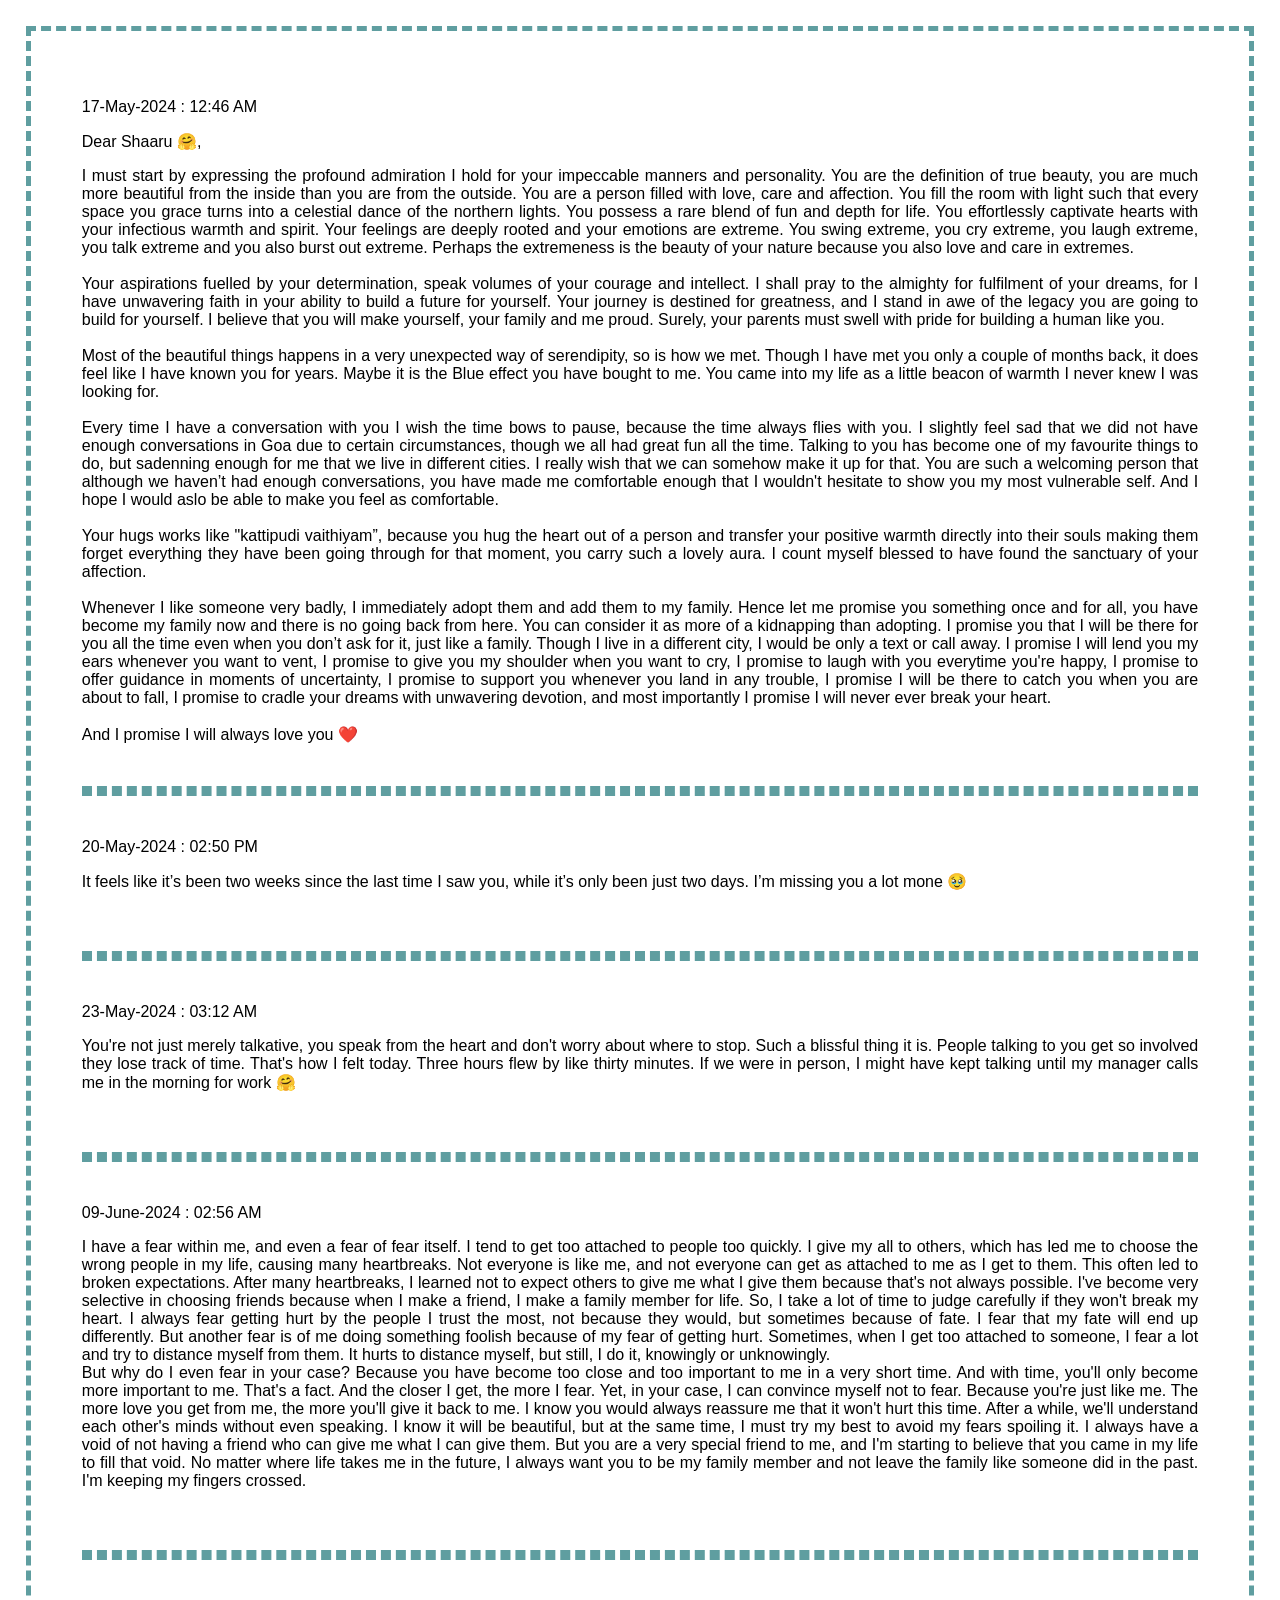
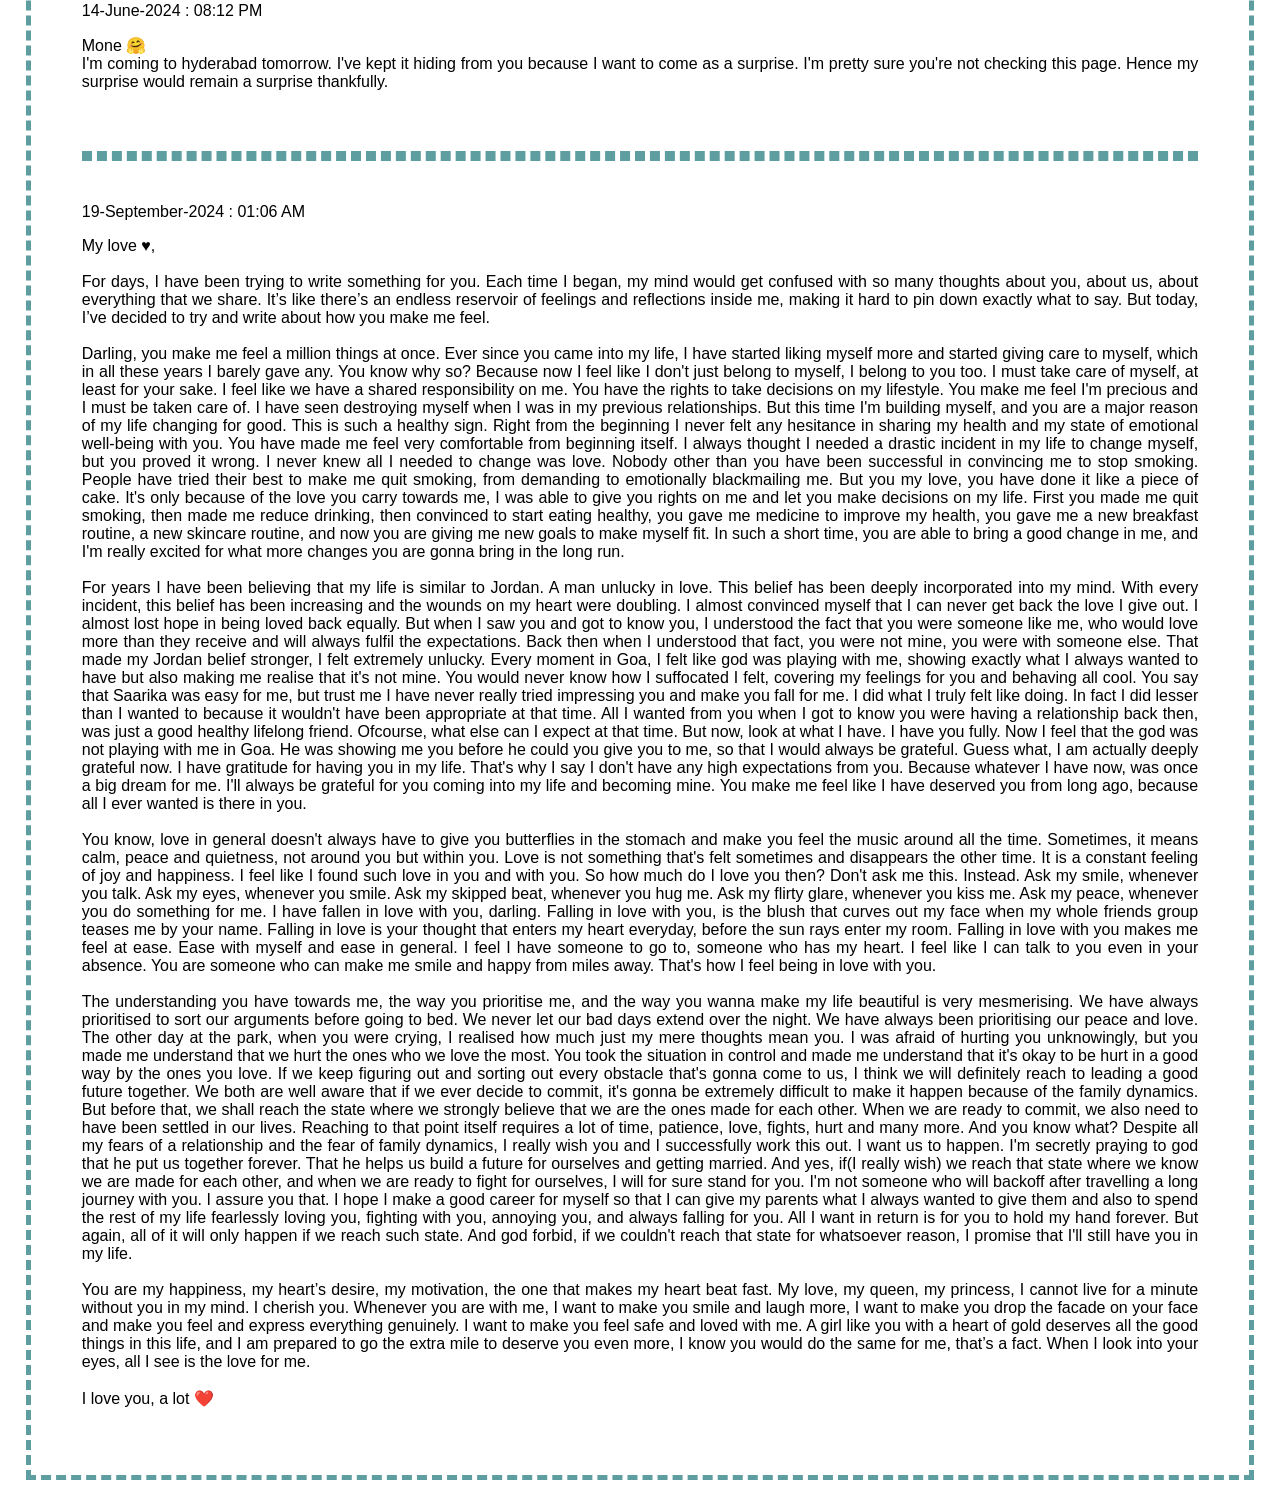
==== darling.html @ 15e62ead "Update darling.html" ====
<!DOCTYPE html>
<html lang="en">
    <head>
        <meta charset="utf-8" />
        <title>Abbas Mirza</title>
        <link rel="icon" type="image/x-icon" href="favicon.ico"/>

        <style type='text/css'>
        body {
            font: 20px;
            font-family: "Optima", sans-serif;
            border: 5px dashed cadetblue;
            margin: 2% 2% 2%;
            padding: 4%;
            text-align: justify;
        }

        @media only screen and (max-width: 600px) {
            body {
                margin: 5% 10% 5%; /* Margin for mobile */
            }
	@media only screen and (max-width: 950px) {
            body {
                margin: 5% 20% 5%; /* Margin for web */
            }
        }
    </style>
        
    </head>
    
	<body>
      <div class="main-message">
      <p>17-May-2024 : 12:46 AM</p>
      <p>Dear Shaaru 🤗,<br></p>
      <p>I must start by expressing the profound admiration I hold for your impeccable manners and personality. You are the definition of true beauty, you are much more beautiful from the inside than you are from the outside. You are a person filled with love, care and affection. You fill the room with light such that every space you grace turns into a celestial dance of the northern lights. You possess a rare blend of fun and depth for life. You effortlessly captivate hearts with your infectious warmth and spirit. Your feelings are deeply rooted and your emotions are extreme. You swing extreme, you cry extreme, you laugh extreme, you talk extreme and you also burst out extreme. Perhaps the extremeness is the beauty of your nature because you also love and care in extremes. <br><br> 

Your aspirations fuelled by your determination, speak volumes of your courage and intellect. I shall pray to the almighty for fulfilment of your dreams, for I have unwavering faith in your ability to build a future for yourself. Your journey is destined for greatness, and I stand in awe of the legacy you are going to build for yourself. I believe that you will make yourself, your family and me proud. Surely, your parents must swell with pride for building a human like you.<br><br> 

Most of the beautiful things happens in a very unexpected way of serendipity, so is how we met. Though I have met you only a couple of months back, it does feel like I have known you for years. Maybe it is the Blue effect you have bought to me. You came into my life as a little beacon of warmth I never knew I was looking for.<br><br> 

Every time I have a conversation with you I wish the time bows to pause, because the time always flies with you. I slightly feel sad that we did not have enough conversations in Goa due to certain circumstances, though we all had great fun all the time. Talking to you has become one of my favourite things to do, but sadenning enough for me that we live in different cities. I really wish that we can somehow make it up for that. You are such a welcoming person that although we haven’t had enough conversations, you have made me comfortable enough that I wouldn't hesitate to show you my most vulnerable self. And I hope I would aslo be able to make you feel as comfortable.<br><br> 

Your hugs works like "kattipudi vaithiyam”, because you hug the heart out of a person and transfer your positive warmth directly into their souls making them forget everything they have been going through for that moment, you carry such a lovely aura. I count myself blessed to have found the sanctuary of your affection.<br><br> 

Whenever I like someone very badly, I immediately adopt them and add them to my family. Hence let me promise you something once and for all, you have become my family now and there is no going back from here. You can consider it as more of a kidnapping than adopting. I promise you that I will be there for you all the time even when you don’t ask for it, just like a family. Though I live in a different city, I would be only a text or call away. I promise I will lend you my ears whenever you want to vent, I promise to give you my shoulder when you want to cry, I promise to laugh with you everytime you're happy, I promise to offer guidance in moments of uncertainty, I promise to support you whenever you land in any trouble, I promise I will be there to catch you when you are about to fall, I promise to cradle your dreams with unwavering devotion, and most importantly I promise I will never ever break your heart.<br><br>

And I promise I will always love you ❤️ 
</p>
<br>
<hr style="border: 5px dashed cadetblue;"/><br>
<p>20-May-2024 : 02:50 PM</p>
<p>It feels like it’s been two weeks since the last time I saw you, while it’s only been just two days. I’m missing you a lot mone 🥹</p><br><br>
<hr style="border: 5px dashed cadetblue;"/><br>
<p>23-May-2024 : 03:12 AM</p>
<p> You're not just merely talkative, you speak from the heart and don't worry about where to stop. Such a blissful thing it is. People talking to you get so involved they lose track of time. That's how I felt today. Three hours flew by like thirty minutes. If we were in person, I might have kept talking until my manager calls me in the morning for work 🤗</p><br><br>
<hr style="border: 5px dashed cadetblue;"/><br>
<p>09-June-2024 : 02:56 AM</p>
<p>I have a fear within me, and even a fear of fear itself. I tend to get too attached to people too quickly. I give my all to others, which has led me to choose the wrong people in my life, causing many heartbreaks. Not everyone is like me, and not everyone can get as attached to me as I get to them. This often led to broken expectations. After many heartbreaks, I learned not to expect others to give me what I give them because that's not always possible. I've become very selective in choosing friends because when I make a friend, I make a family member for life. So, I take a lot of time to judge carefully if they won't break my heart. I always fear getting hurt by the people I trust the most, not because they would, but sometimes because of fate. I fear that my fate will end up differently. But another fear is of me doing something foolish because of my fear of getting hurt. Sometimes, when I get too attached to someone, I fear a lot and try to distance myself from them. It hurts to distance myself, but still, I do it, knowingly or unknowingly.<br>
But why do I even fear in your case? Because you have become too close and too important to me in a very short time. And with time, you'll only become more important to me. That's a fact. And the closer I get, the more I fear. Yet, in your case, I can convince myself not to fear. Because you're just like me. The more love you get from me, the more you'll give it back to me. I know you would always reassure me that it won't hurt this time. After a while, we'll understand each other's minds without even speaking. I know it will be beautiful, but at the same time, I must try my best to avoid my fears spoiling it. I always have a void of not having a friend who can give me what I can give them. But you are a very special friend to me, and I'm starting to believe that you came in my life to fill that void. No matter where life takes me in the future, I always want you to be my family member and not leave the family like someone did in the past. I'm keeping my fingers crossed.</p><br><br>
<hr style="border: 5px dashed cadetblue;"/><br>
<p>14-June-2024 : 08:12 PM</p>
<p>Mone 🤗<br>I'm coming to hyderabad tomorrow. I've kept it hiding from you because I want to come as a surprise. I'm pretty sure you're not checking this page. Hence my surprise would remain a surprise thankfully.</p><br><br>
<hr style="border: 5px dashed cadetblue;"/><br>
<p>19-September-2024 : 01:06 AM</p>
<p>My love ♥️,<br><br>
For days, I have been trying to write something for you. Each time I began, my mind would get confused with so many thoughts about you, about us, about everything that we share. It’s like there’s an endless reservoir of feelings and reflections inside me, making it hard to pin down exactly what to say. But today, I’ve decided to try and write about how you make me feel.<br><br>
Darling, you make me feel a million things at once. Ever since you came into my life, I have started liking myself more and started giving care to myself, which in all these years I barely gave any. You know why so? Because now I feel like I don't just belong to myself, I belong to you too. I must take care of myself, at least for your sake. I feel like we have a shared responsibility on me. You have the rights to take decisions on my lifestyle. You make me feel I'm precious and I must be taken care of. I have seen  destroying myself when I was in my previous relationships. But this time I'm building myself, and you are a major reason of my life changing for good.  This is such a healthy sign. Right from the beginning I never felt any hesitance in sharing my health and my state of emotional well-being with you. You have made me feel very comfortable from beginning itself. I always thought I needed a drastic incident in my life to change myself, but you proved it wrong. I never knew all I needed to change was love. Nobody other than you have been successful in convincing me to stop smoking. People have tried their best to make me quit smoking, from demanding to emotionally blackmailing me. But you my love, you have done it like a piece of cake. It's only because of the love you carry towards me, I was able to give you rights on me and let you make decisions on my life. First you made me quit smoking, then made me reduce drinking, then convinced to start eating healthy, you gave me medicine to improve my health, you gave me a new breakfast routine, a new skincare routine, and now you are giving me new goals to make myself fit. In such a short time, you are able to bring a good change in me, and I'm really excited for what more changes you are gonna bring in the long run.<br><br>
For years I have been believing that my life is similar to Jordan. A man unlucky in love. This belief has been deeply incorporated into my mind. With every incident, this belief has been increasing and the wounds on my heart were doubling. I almost convinced myself that I can never get back the love I give out. I almost lost hope in being loved back equally. But when I saw you and got to know you, I understood the fact that you were someone like me, who would love more than they receive and will always fulfil the expectations. Back then when I understood that fact, you were not mine, you were with someone else. That made my Jordan belief stronger, I felt extremely unlucky. Every moment in Goa, I felt like god was playing with me, showing exactly what I always wanted to have but also making me realise that it's not mine. You would never know how I suffocated I felt, covering my feelings for you and behaving all cool. You say that Saarika was easy for me, but trust me I have never really tried impressing you and make you fall for me. I did what I truly felt like doing. In fact I did lesser than I wanted to because it wouldn't have been appropriate at that time. All I wanted from you when I got to know you were having a relationship back then, was just a good healthy lifelong friend. Ofcourse, what else can I expect at that time. But now, look at what I have. I have you fully. Now I feel that the god was not playing with me in Goa. He was showing me you before he could you give you to me, so that I would always be grateful. Guess what, I am actually deeply grateful now. I have gratitude for having you in my life. That's why I say I don't have any high expectations from you. Because whatever I have now, was once a big dream for me. I'll always be grateful for you coming into my life and becoming mine. You make me feel like I have deserved you from long ago, because all I ever wanted is there in you.<br><br>
You know, love in general doesn't always have to give you butterflies in the stomach and make you feel the music around all the time. Sometimes, it means calm, peace and quietness, not around you but within you. Love is not something that's felt sometimes and disappears the other time. It is a constant feeling of joy and happiness. I feel like I found such love in you and with you. So how much do I love you then? Don't ask me this. Instead. Ask my smile, whenever you talk. Ask my eyes, whenever you smile. Ask my skipped beat, whenever you hug me. Ask my flirty glare, whenever you kiss me. Ask my peace, whenever you do something for me. I have fallen in love with you, darling. Falling in love with you, is the blush that curves out my face when my whole friends group teases me by your name. Falling in love is your thought that enters my heart everyday, before the sun rays enter my room. Falling in love with you makes me feel at ease. Ease with myself and ease in general. I feel I have someone to go to, someone who has my heart. I feel like I can talk to you even in your absence. You are someone who can make me smile and happy from miles away. That's how I feel being in love with you.<br><br>
The understanding you have towards me, the way you prioritise me, and the way you wanna make my life beautiful is very mesmerising. We have always prioritised to sort our arguments before going to bed. We never let our bad days extend over the night. We have always been prioritising our peace and love. The other day at the park, when you were crying, I realised how much just my mere thoughts mean you. I was afraid of hurting you unknowingly, but you made me understand that we hurt the ones who we love the most. You took the situation in control and made me understand that it's okay to be hurt in a good way by the ones you love. If we keep figuring out and sorting out every obstacle that's gonna come to us, I think we will definitely reach to leading a good future together. We both are well aware that if we ever decide to commit, it's gonna be extremely difficult to make it happen because of the family dynamics. But before that, we shall reach the state where we strongly believe that we are the ones made for each other. When we are ready to commit, we also need to have been settled in our lives. Reaching to that point itself requires a lot of time, patience, love, fights, hurt and many more. And you know what? Despite all my fears of a relationship and the fear of family dynamics, I really wish you and I successfully work this out. I want us to happen. I'm secretly praying to god that he put us together forever. That he helps us build a future for ourselves and getting married. And yes, if(I really wish) we reach that state where we know we are made for each other, and when we are ready to fight for ourselves, I will for sure stand for you. I'm not someone who will backoff after travelling a long journey with you. I assure you that. I hope I make a good career for myself so that I can give my parents what I always wanted to give them and also to spend the rest of my life fearlessly loving you, fighting with you, annoying you, and always falling for you. All I want in return is for you to hold my hand forever. But again, all of it will only happen if we reach such state. And god forbid, if we couldn't reach that state for whatsoever reason, I promise that I'll still have you in my life.<br><br>
You are my happiness, my heart’s desire, my motivation, the one that makes my heart beat fast. My love, my queen, my princess, I cannot live for a minute without you in my mind. I cherish you. Whenever you are with me, I want to make you smile and laugh more, I want to make you drop the facade on your face and make you feel and express everything genuinely. I want to make you feel safe and loved with me. A girl like you with a heart of gold deserves all the good things in this life, and I am prepared to go the extra mile to deserve you even more, I know you would do the same for me, that’s a fact. When I look into your eyes, all I see is the love for me.<br><br>
I love you, a lot ❤️ 
</p>
</div>
  </body>
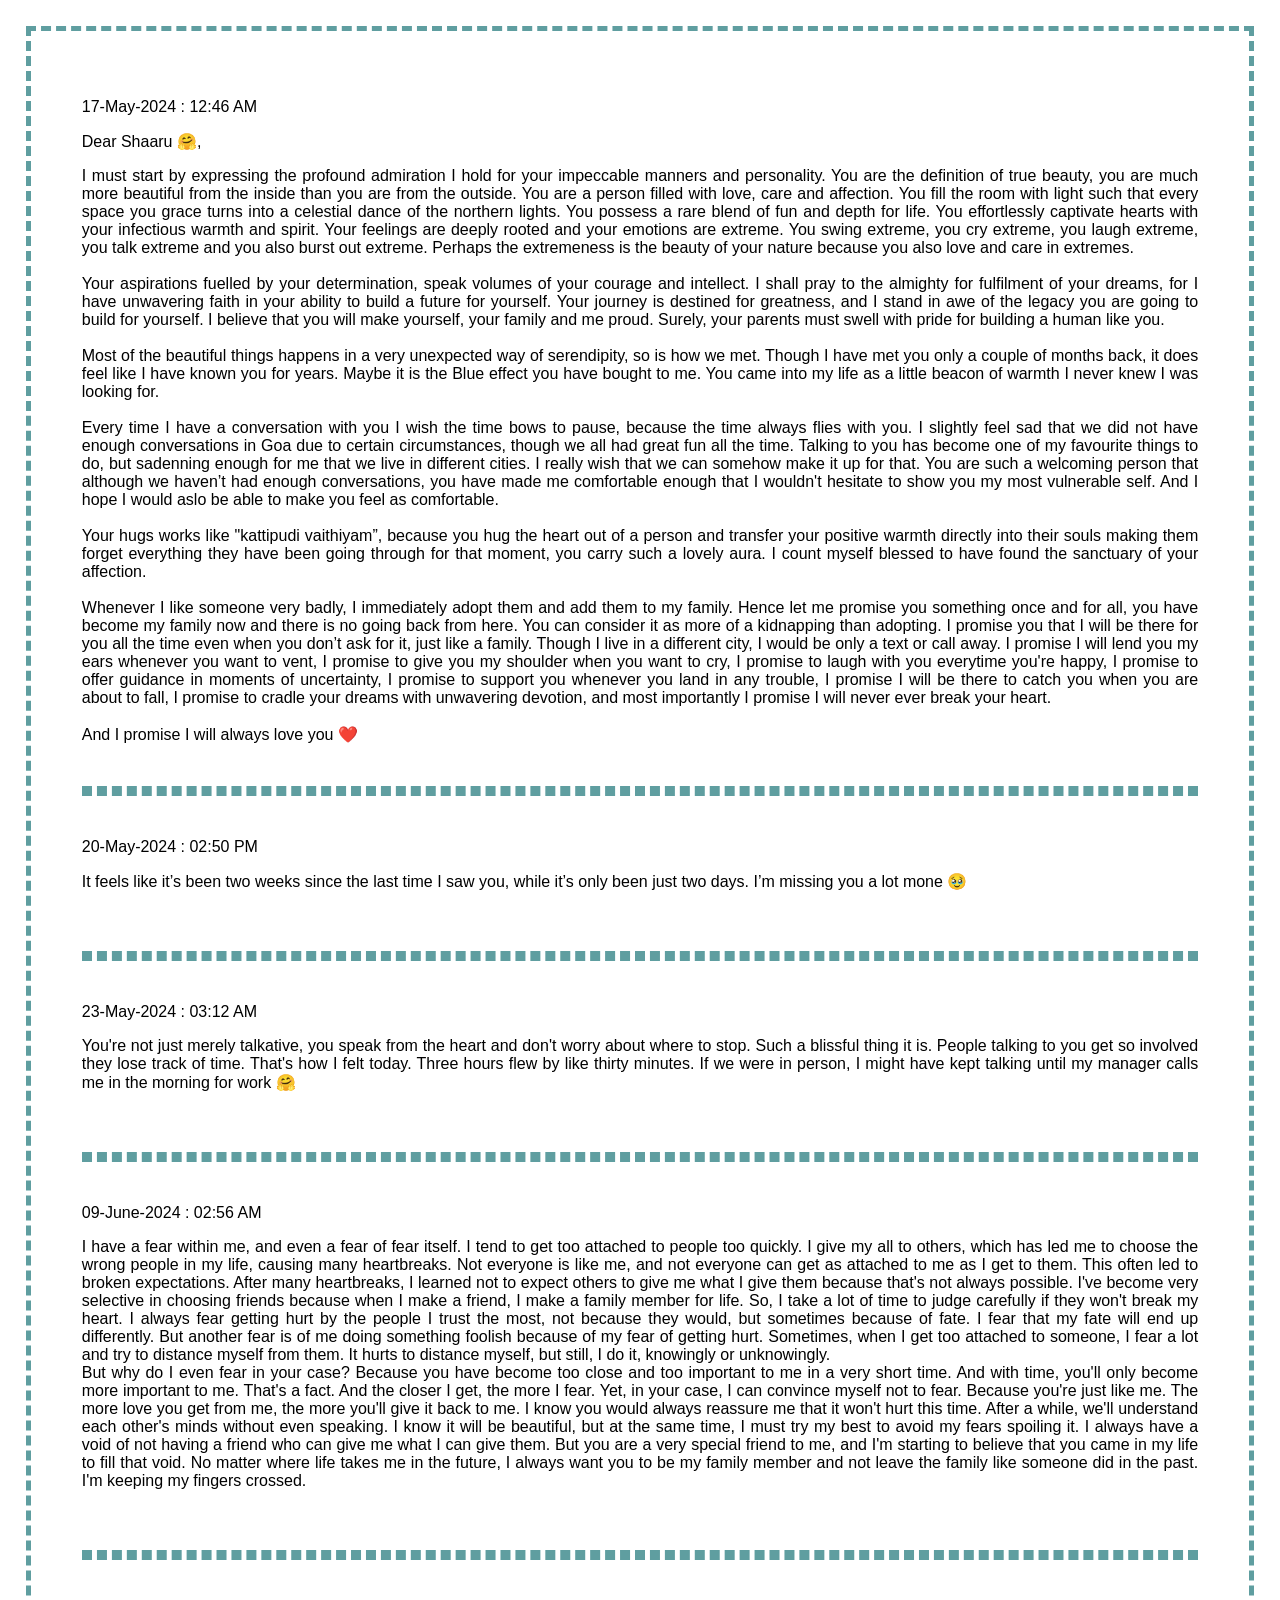
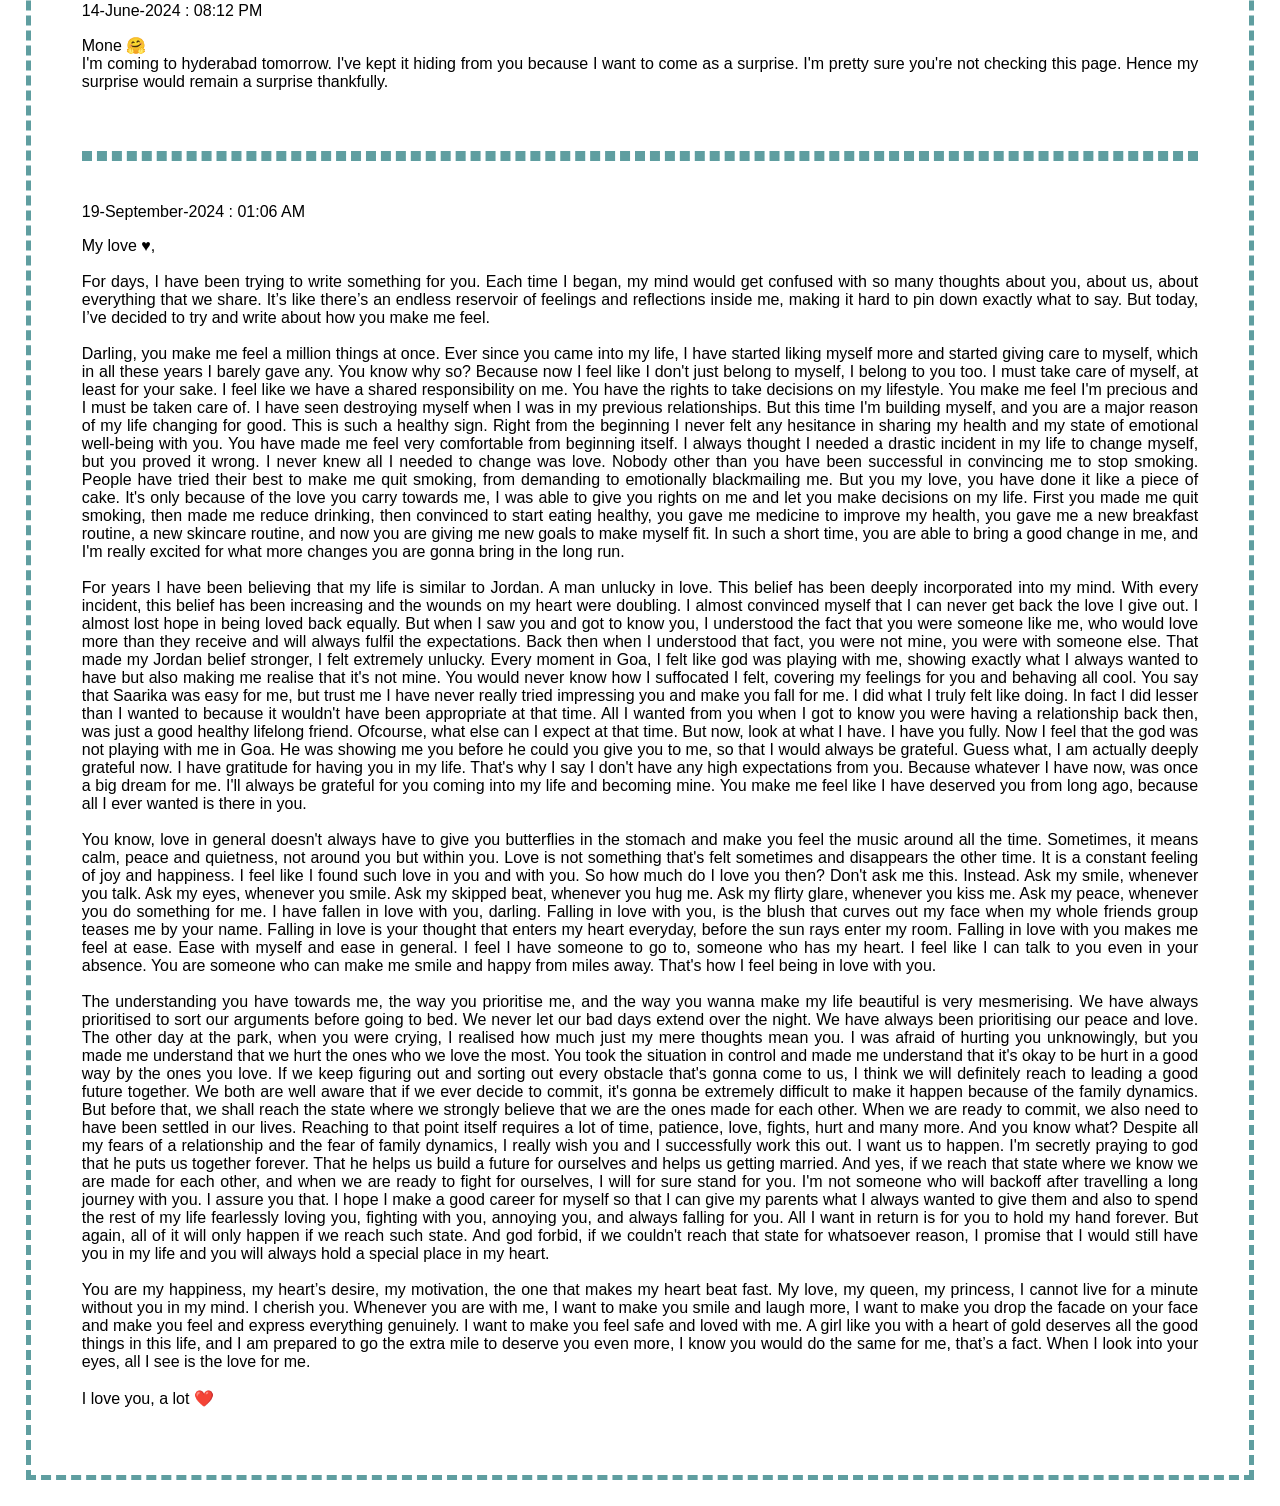
==== commit 8796c8e6: "Update darling.html" ====
--- a/darling.html
+++ b/darling.html
@@ -67,7 +67,7 @@
 Darling, you make me feel a million things at once. Ever since you came into my life, I have started liking myself more and started giving care to myself, which in all these years I barely gave any. You know why so? Because now I feel like I don't just belong to myself, I belong to you too. I must take care of myself, at least for your sake. I feel like we have a shared responsibility on me. You have the rights to take decisions on my lifestyle. You make me feel I'm precious and I must be taken care of. I have seen  destroying myself when I was in my previous relationships. But this time I'm building myself, and you are a major reason of my life changing for good.  This is such a healthy sign. Right from the beginning I never felt any hesitance in sharing my health and my state of emotional well-being with you. You have made me feel very comfortable from beginning itself. I always thought I needed a drastic incident in my life to change myself, but you proved it wrong. I never knew all I needed to change was love. Nobody other than you have been successful in convincing me to stop smoking. People have tried their best to make me quit smoking, from demanding to emotionally blackmailing me. But you my love, you have done it like a piece of cake. It's only because of the love you carry towards me, I was able to give you rights on me and let you make decisions on my life. First you made me quit smoking, then made me reduce drinking, then convinced to start eating healthy, you gave me medicine to improve my health, you gave me a new breakfast routine, a new skincare routine, and now you are giving me new goals to make myself fit. In such a short time, you are able to bring a good change in me, and I'm really excited for what more changes you are gonna bring in the long run.<br><br>
 For years I have been believing that my life is similar to Jordan. A man unlucky in love. This belief has been deeply incorporated into my mind. With every incident, this belief has been increasing and the wounds on my heart were doubling. I almost convinced myself that I can never get back the love I give out. I almost lost hope in being loved back equally. But when I saw you and got to know you, I understood the fact that you were someone like me, who would love more than they receive and will always fulfil the expectations. Back then when I understood that fact, you were not mine, you were with someone else. That made my Jordan belief stronger, I felt extremely unlucky. Every moment in Goa, I felt like god was playing with me, showing exactly what I always wanted to have but also making me realise that it's not mine. You would never know how I suffocated I felt, covering my feelings for you and behaving all cool. You say that Saarika was easy for me, but trust me I have never really tried impressing you and make you fall for me. I did what I truly felt like doing. In fact I did lesser than I wanted to because it wouldn't have been appropriate at that time. All I wanted from you when I got to know you were having a relationship back then, was just a good healthy lifelong friend. Ofcourse, what else can I expect at that time. But now, look at what I have. I have you fully. Now I feel that the god was not playing with me in Goa. He was showing me you before he could you give you to me, so that I would always be grateful. Guess what, I am actually deeply grateful now. I have gratitude for having you in my life. That's why I say I don't have any high expectations from you. Because whatever I have now, was once a big dream for me. I'll always be grateful for you coming into my life and becoming mine. You make me feel like I have deserved you from long ago, because all I ever wanted is there in you.<br><br>
 You know, love in general doesn't always have to give you butterflies in the stomach and make you feel the music around all the time. Sometimes, it means calm, peace and quietness, not around you but within you. Love is not something that's felt sometimes and disappears the other time. It is a constant feeling of joy and happiness. I feel like I found such love in you and with you. So how much do I love you then? Don't ask me this. Instead. Ask my smile, whenever you talk. Ask my eyes, whenever you smile. Ask my skipped beat, whenever you hug me. Ask my flirty glare, whenever you kiss me. Ask my peace, whenever you do something for me. I have fallen in love with you, darling. Falling in love with you, is the blush that curves out my face when my whole friends group teases me by your name. Falling in love is your thought that enters my heart everyday, before the sun rays enter my room. Falling in love with you makes me feel at ease. Ease with myself and ease in general. I feel I have someone to go to, someone who has my heart. I feel like I can talk to you even in your absence. You are someone who can make me smile and happy from miles away. That's how I feel being in love with you.<br><br>
-The understanding you have towards me, the way you prioritise me, and the way you wanna make my life beautiful is very mesmerising. We have always prioritised to sort our arguments before going to bed. We never let our bad days extend over the night. We have always been prioritising our peace and love. The other day at the park, when you were crying, I realised how much just my mere thoughts mean you. I was afraid of hurting you unknowingly, but you made me understand that we hurt the ones who we love the most. You took the situation in control and made me understand that it's okay to be hurt in a good way by the ones you love. If we keep figuring out and sorting out every obstacle that's gonna come to us, I think we will definitely reach to leading a good future together. We both are well aware that if we ever decide to commit, it's gonna be extremely difficult to make it happen because of the family dynamics. But before that, we shall reach the state where we strongly believe that we are the ones made for each other. When we are ready to commit, we also need to have been settled in our lives. Reaching to that point itself requires a lot of time, patience, love, fights, hurt and many more. And you know what? Despite all my fears of a relationship and the fear of family dynamics, I really wish you and I successfully work this out. I want us to happen. I'm secretly praying to god that he put us together forever. That he helps us build a future for ourselves and getting married. And yes, if(I really wish) we reach that state where we know we are made for each other, and when we are ready to fight for ourselves, I will for sure stand for you. I'm not someone who will backoff after travelling a long journey with you. I assure you that. I hope I make a good career for myself so that I can give my parents what I always wanted to give them and also to spend the rest of my life fearlessly loving you, fighting with you, annoying you, and always falling for you. All I want in return is for you to hold my hand forever. But again, all of it will only happen if we reach such state. And god forbid, if we couldn't reach that state for whatsoever reason, I promise that I'll still have you in my life.<br><br>
+The understanding you have towards me, the way you prioritise me, and the way you wanna make my life beautiful is very mesmerising. We have always prioritised to sort our arguments before going to bed. We never let our bad days extend over the night. We have always been prioritising our peace and love. The other day at the park, when you were crying, I realised how much just my mere thoughts mean you. I was afraid of hurting you unknowingly, but you made me understand that we hurt the ones who we love the most. You took the situation in control and made me understand that it's okay to be hurt in a good way by the ones you love. If we keep figuring out and sorting out every obstacle that's gonna come to us, I think we will definitely reach to leading a good future together. We both are well aware that if we ever decide to commit, it's gonna be extremely difficult to make it happen because of the family dynamics. But before that, we shall reach the state where we strongly believe that we are the ones made for each other. When we are ready to commit, we also need to have been settled in our lives. Reaching to that point itself requires a lot of time, patience, love, fights, hurt and many more. And you know what? Despite all my fears of a relationship and the fear of family dynamics, I really wish you and I successfully work this out. I want us to happen. I'm secretly praying to god that he puts us together forever. That he helps us build a future for ourselves and helps us getting married. And yes, if we reach that state where we know we are made for each other, and when we are ready to fight for ourselves, I will for sure stand for you. I'm not someone who will backoff after travelling a long journey with you. I assure you that. I hope I make a good career for myself so that I can give my parents what I always wanted to give them and also to spend the rest of my life fearlessly loving you, fighting with you, annoying you, and always falling for you. All I want in return is for you to hold my hand forever. But again, all of it will only happen if we reach such state. And god forbid, if we couldn't reach that state for whatsoever reason, I promise that I would still have you in my life and you will always hold a special place in my heart.<br><br>
 You are my happiness, my heart’s desire, my motivation, the one that makes my heart beat fast. My love, my queen, my princess, I cannot live for a minute without you in my mind. I cherish you. Whenever you are with me, I want to make you smile and laugh more, I want to make you drop the facade on your face and make you feel and express everything genuinely. I want to make you feel safe and loved with me. A girl like you with a heart of gold deserves all the good things in this life, and I am prepared to go the extra mile to deserve you even more, I know you would do the same for me, that’s a fact. When I look into your eyes, all I see is the love for me.<br><br>
 I love you, a lot ❤️ 
 </p>
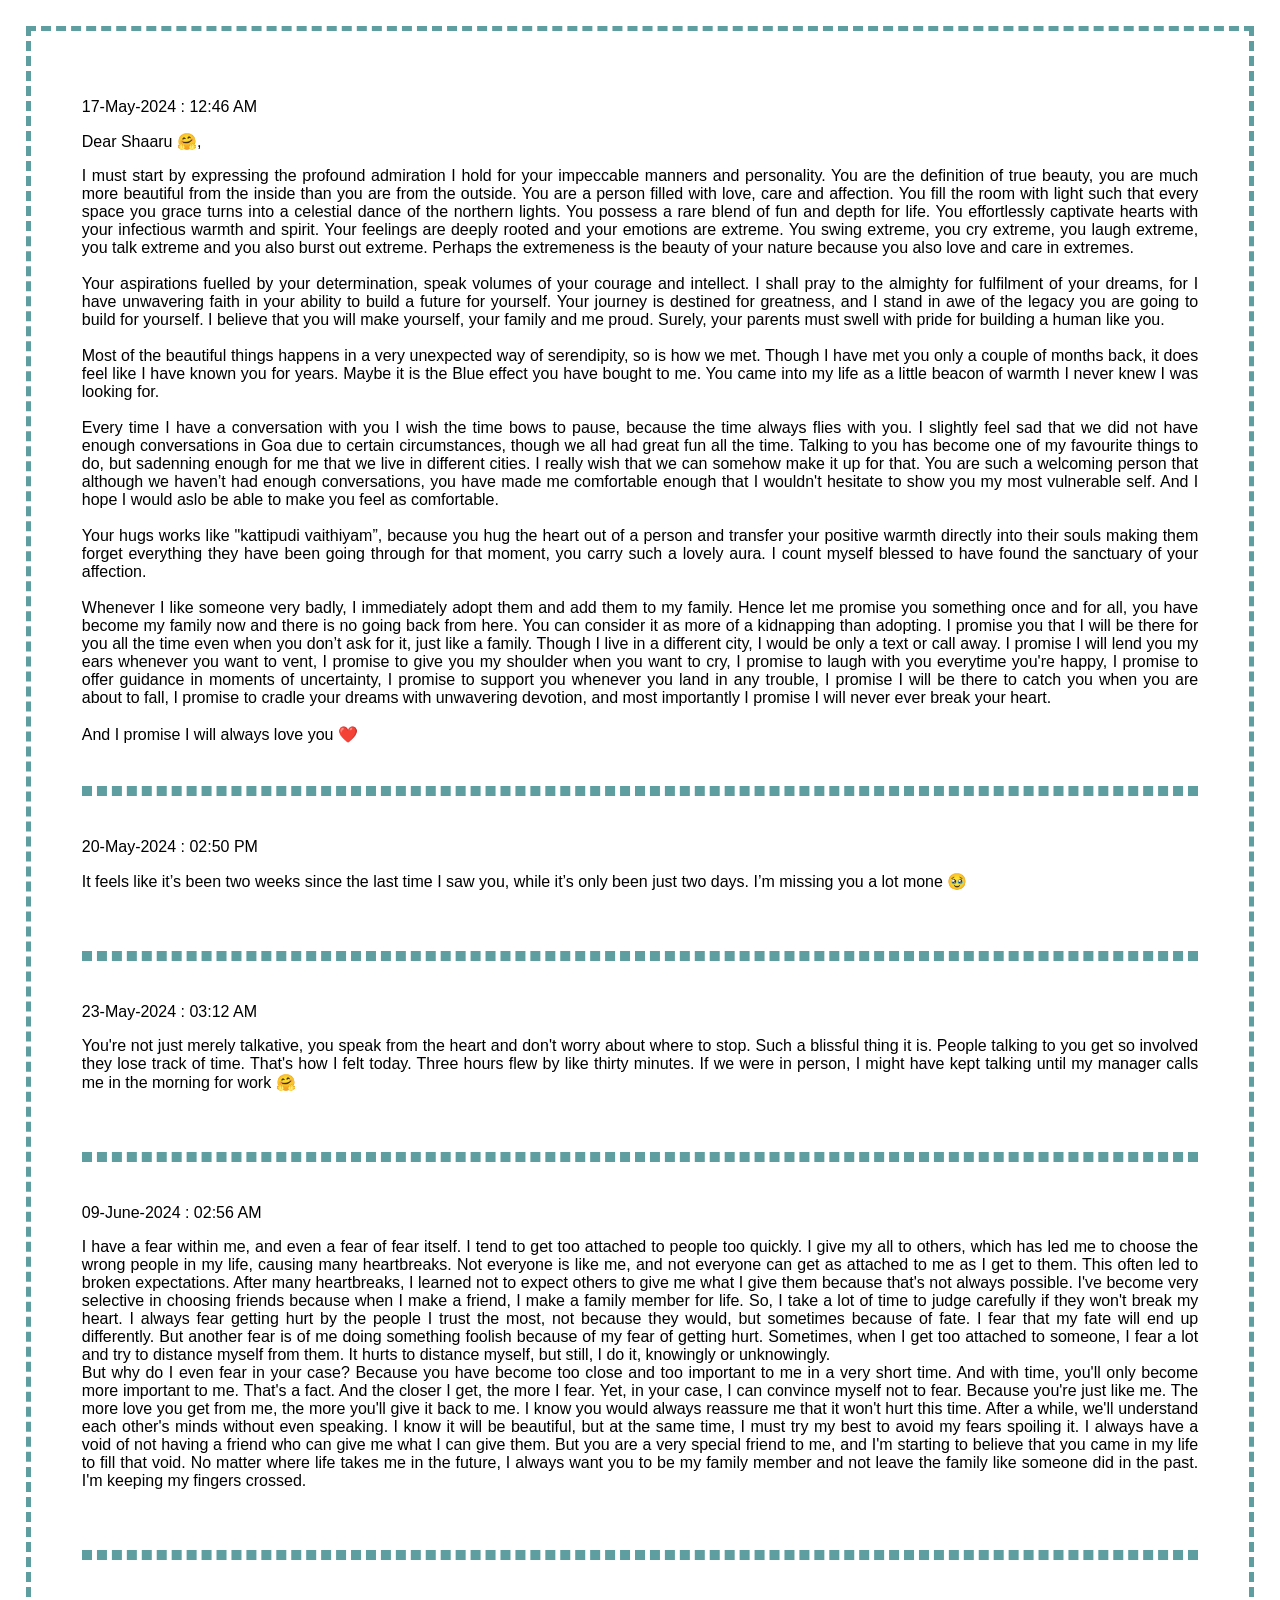
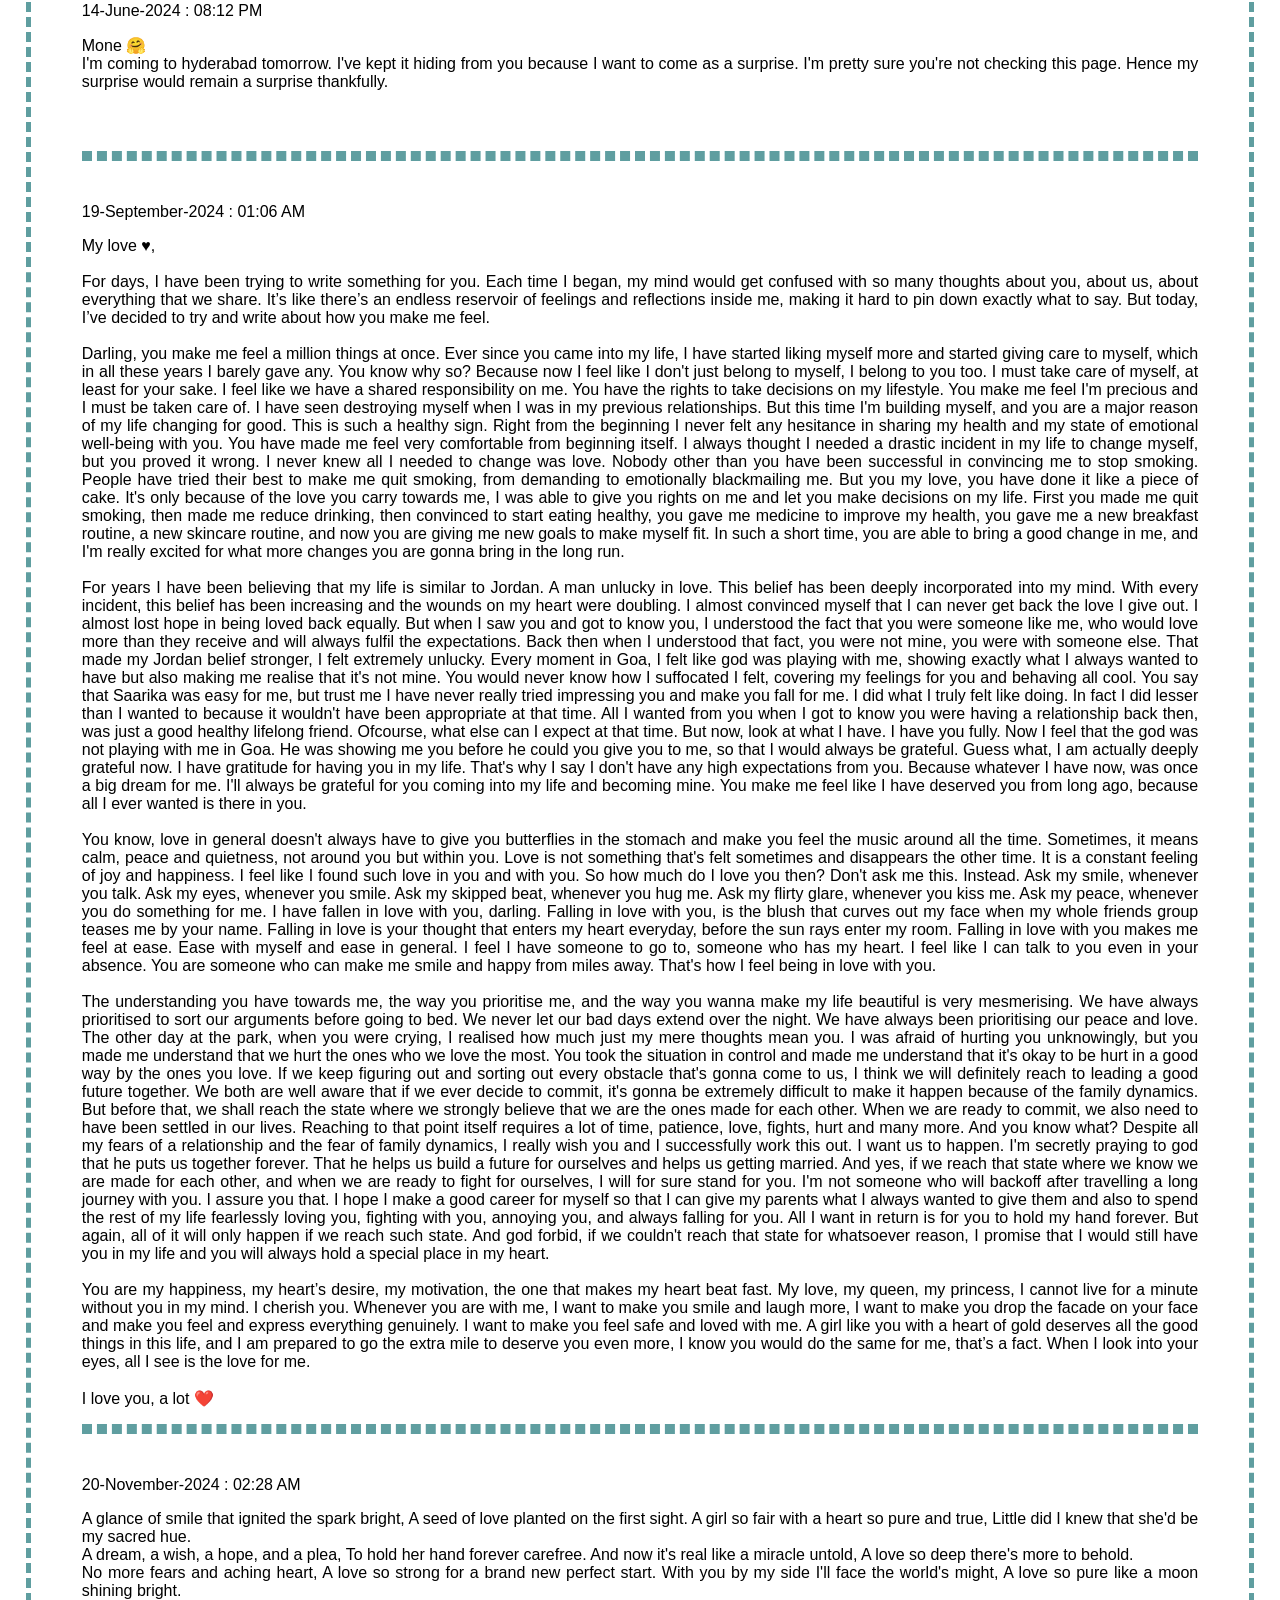
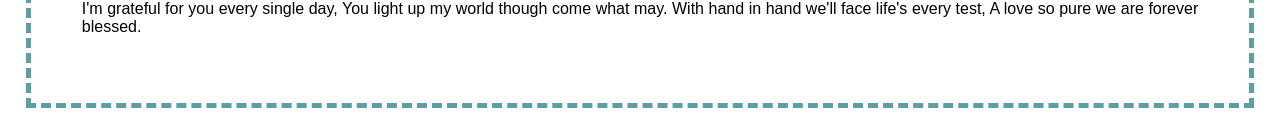
==== commit 32396bcc: "Update darling.html" ====
--- a/darling.html
+++ b/darling.html
@@ -71,5 +71,28 @@
 You are my happiness, my heart’s desire, my motivation, the one that makes my heart beat fast. My love, my queen, my princess, I cannot live for a minute without you in my mind. I cherish you. Whenever you are with me, I want to make you smile and laugh more, I want to make you drop the facade on your face and make you feel and express everything genuinely. I want to make you feel safe and loved with me. A girl like you with a heart of gold deserves all the good things in this life, and I am prepared to go the extra mile to deserve you even more, I know you would do the same for me, that’s a fact. When I look into your eyes, all I see is the love for me.<br><br>
 I love you, a lot ❤️ 
 </p>
+<hr style="border: 5px dashed cadetblue;"/><br>
+<p>20-November-2024 : 02:28 AM</p>
+<p>
+A glance of smile that ignited the spark bright,
+A seed of love planted on the first sight.
+A girl so fair with a heart so pure and true,
+Little did I knew that she'd be my sacred hue.
+<br>
+A dream, a wish, a hope, and a plea,
+To hold her hand forever carefree.
+And now it's real like a miracle untold,
+A love so deep there's more to behold.
+<br>
+No more fears and aching heart,
+A love so strong for a brand new perfect start.
+With you by my side I'll face the world's might,
+A love so pure like a moon shining bright.
+<br>
+I'm grateful for you every single day,
+You light up my world though come what may.
+With hand in hand we'll face life's every test,
+A love so pure we are forever blessed.
+</p>
 </div>
   </body>
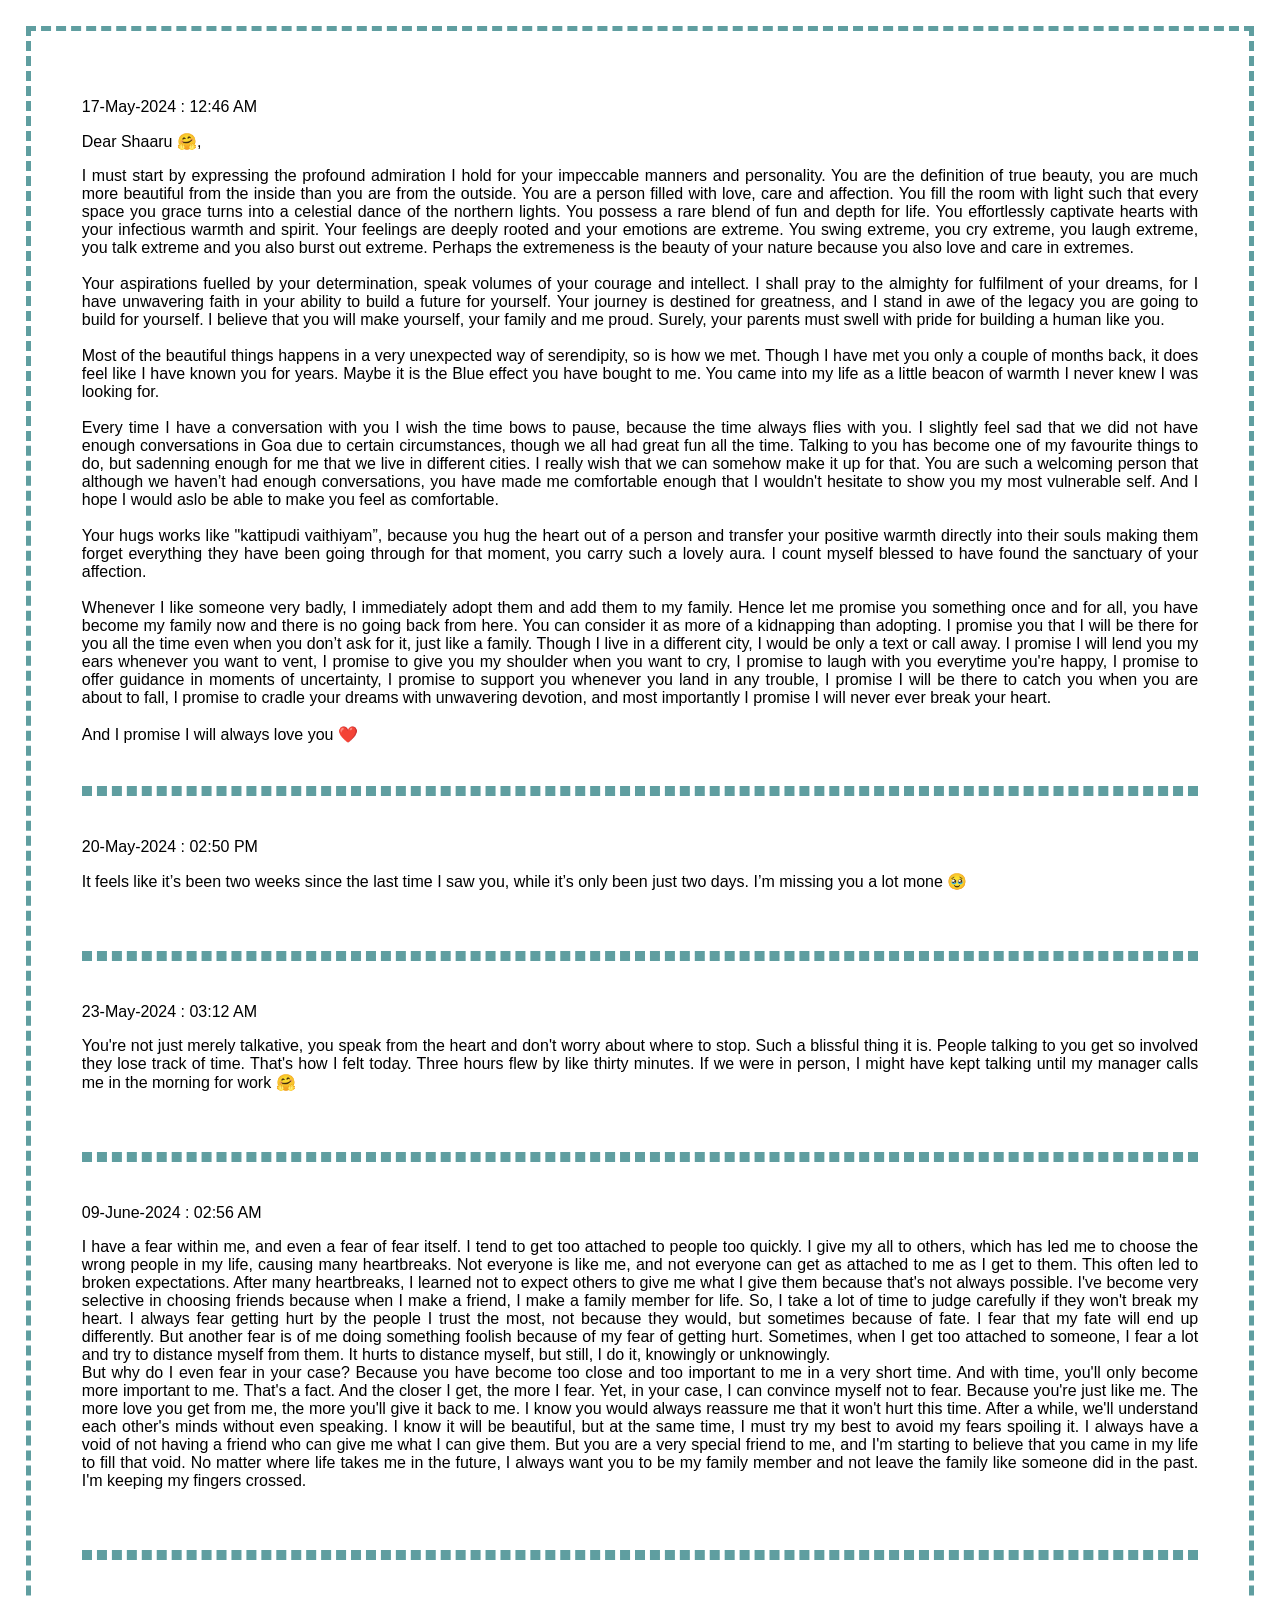
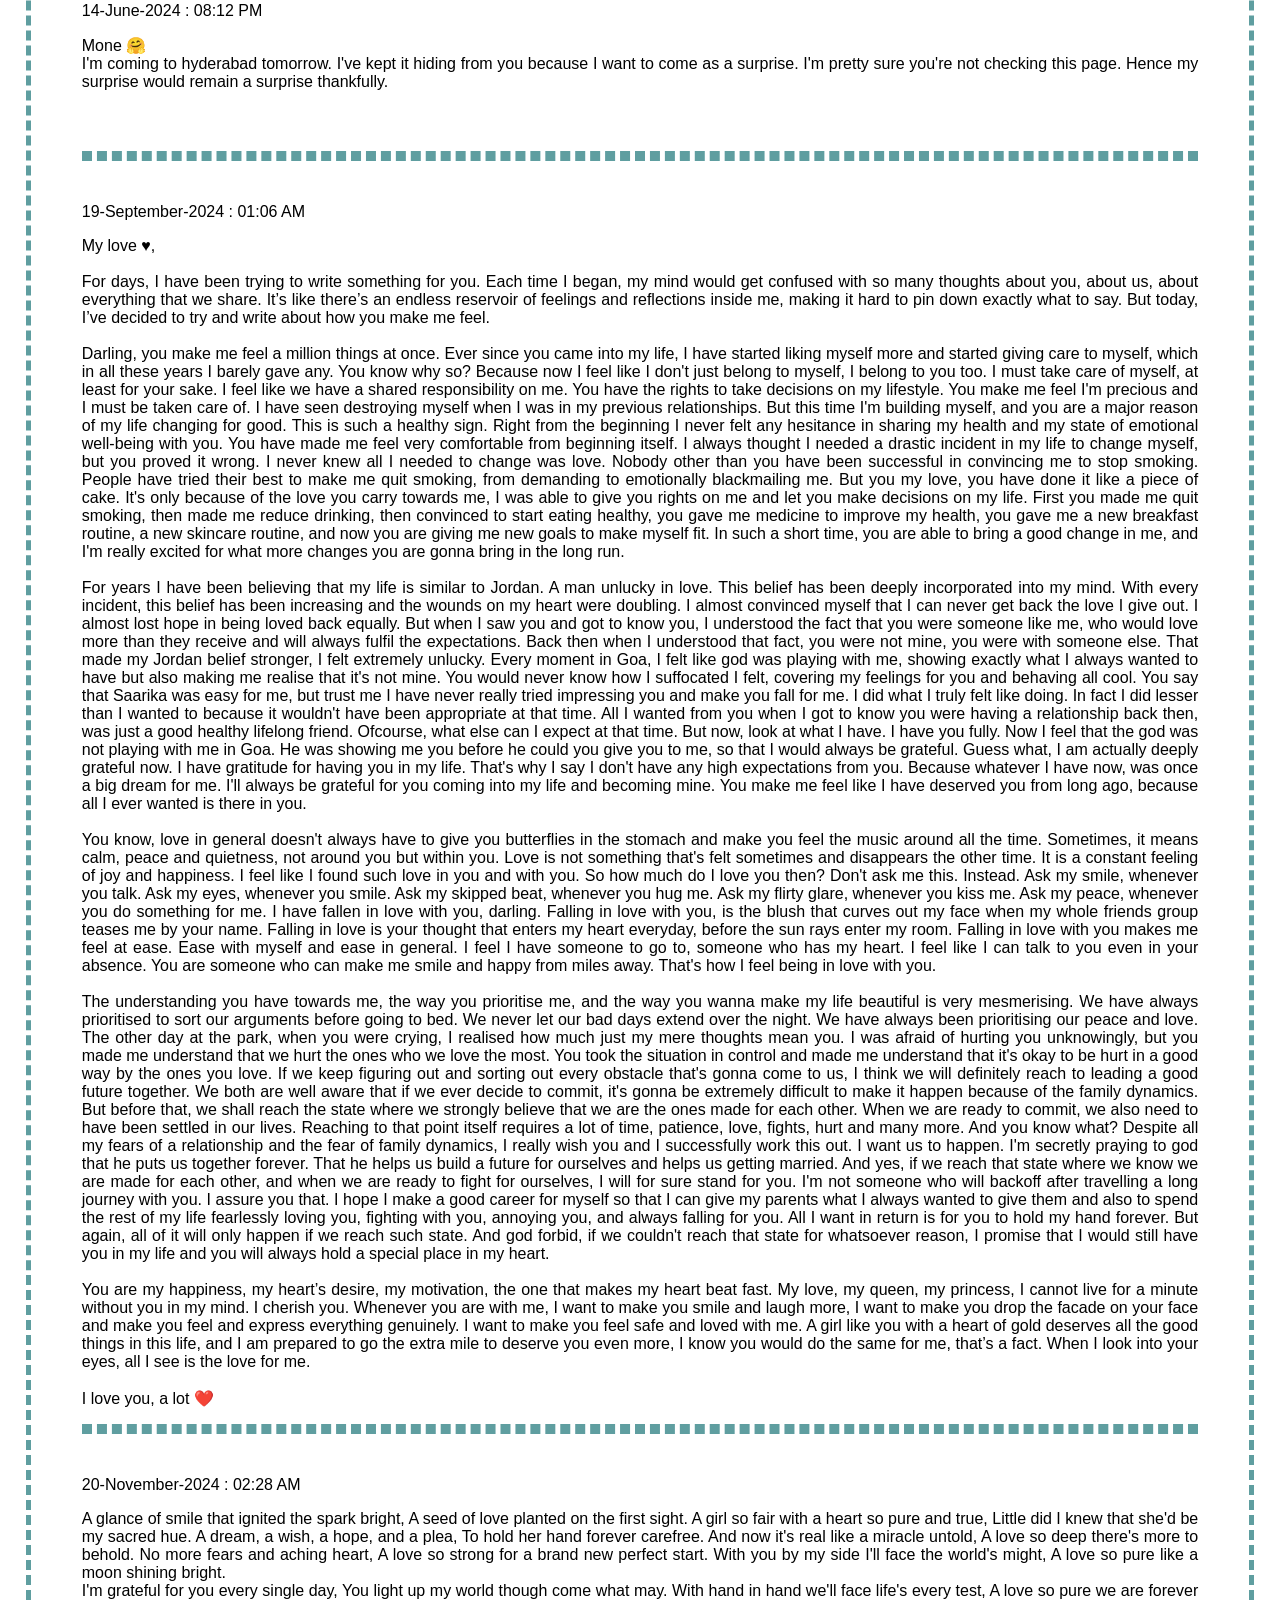
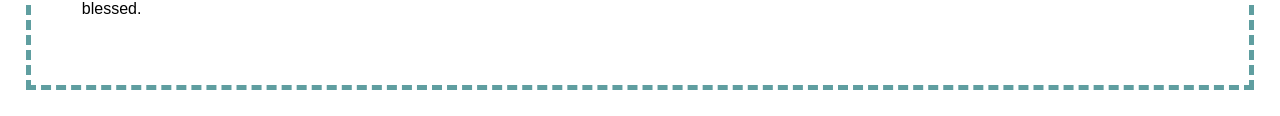
==== commit e78f47ae: "Update darling.html" ====
--- a/darling.html
+++ b/darling.html
@@ -78,12 +78,12 @@
 A seed of love planted on the first sight.
 A girl so fair with a heart so pure and true,
 Little did I knew that she'd be my sacred hue.
-<br>
+
 A dream, a wish, a hope, and a plea,
 To hold her hand forever carefree.
 And now it's real like a miracle untold,
 A love so deep there's more to behold.
-<br>
+
 No more fears and aching heart,
 A love so strong for a brand new perfect start.
 With you by my side I'll face the world's might,
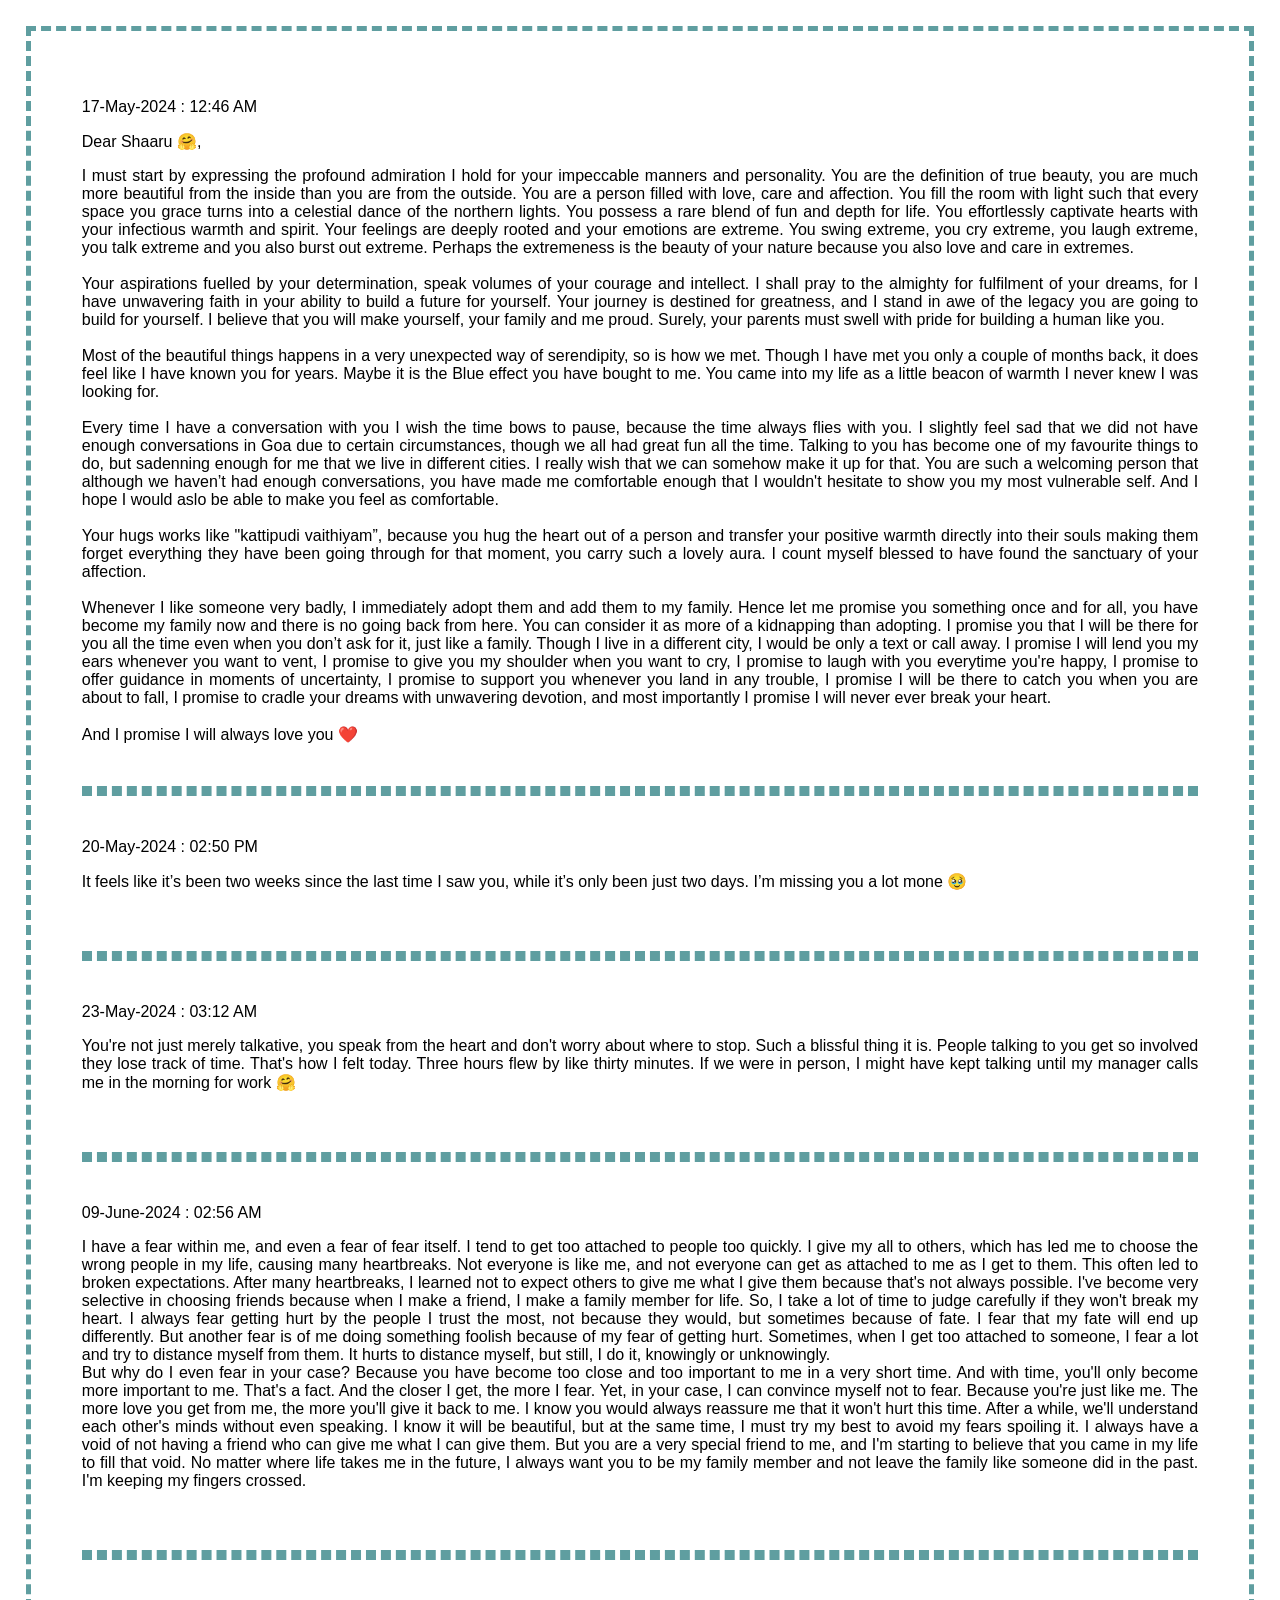
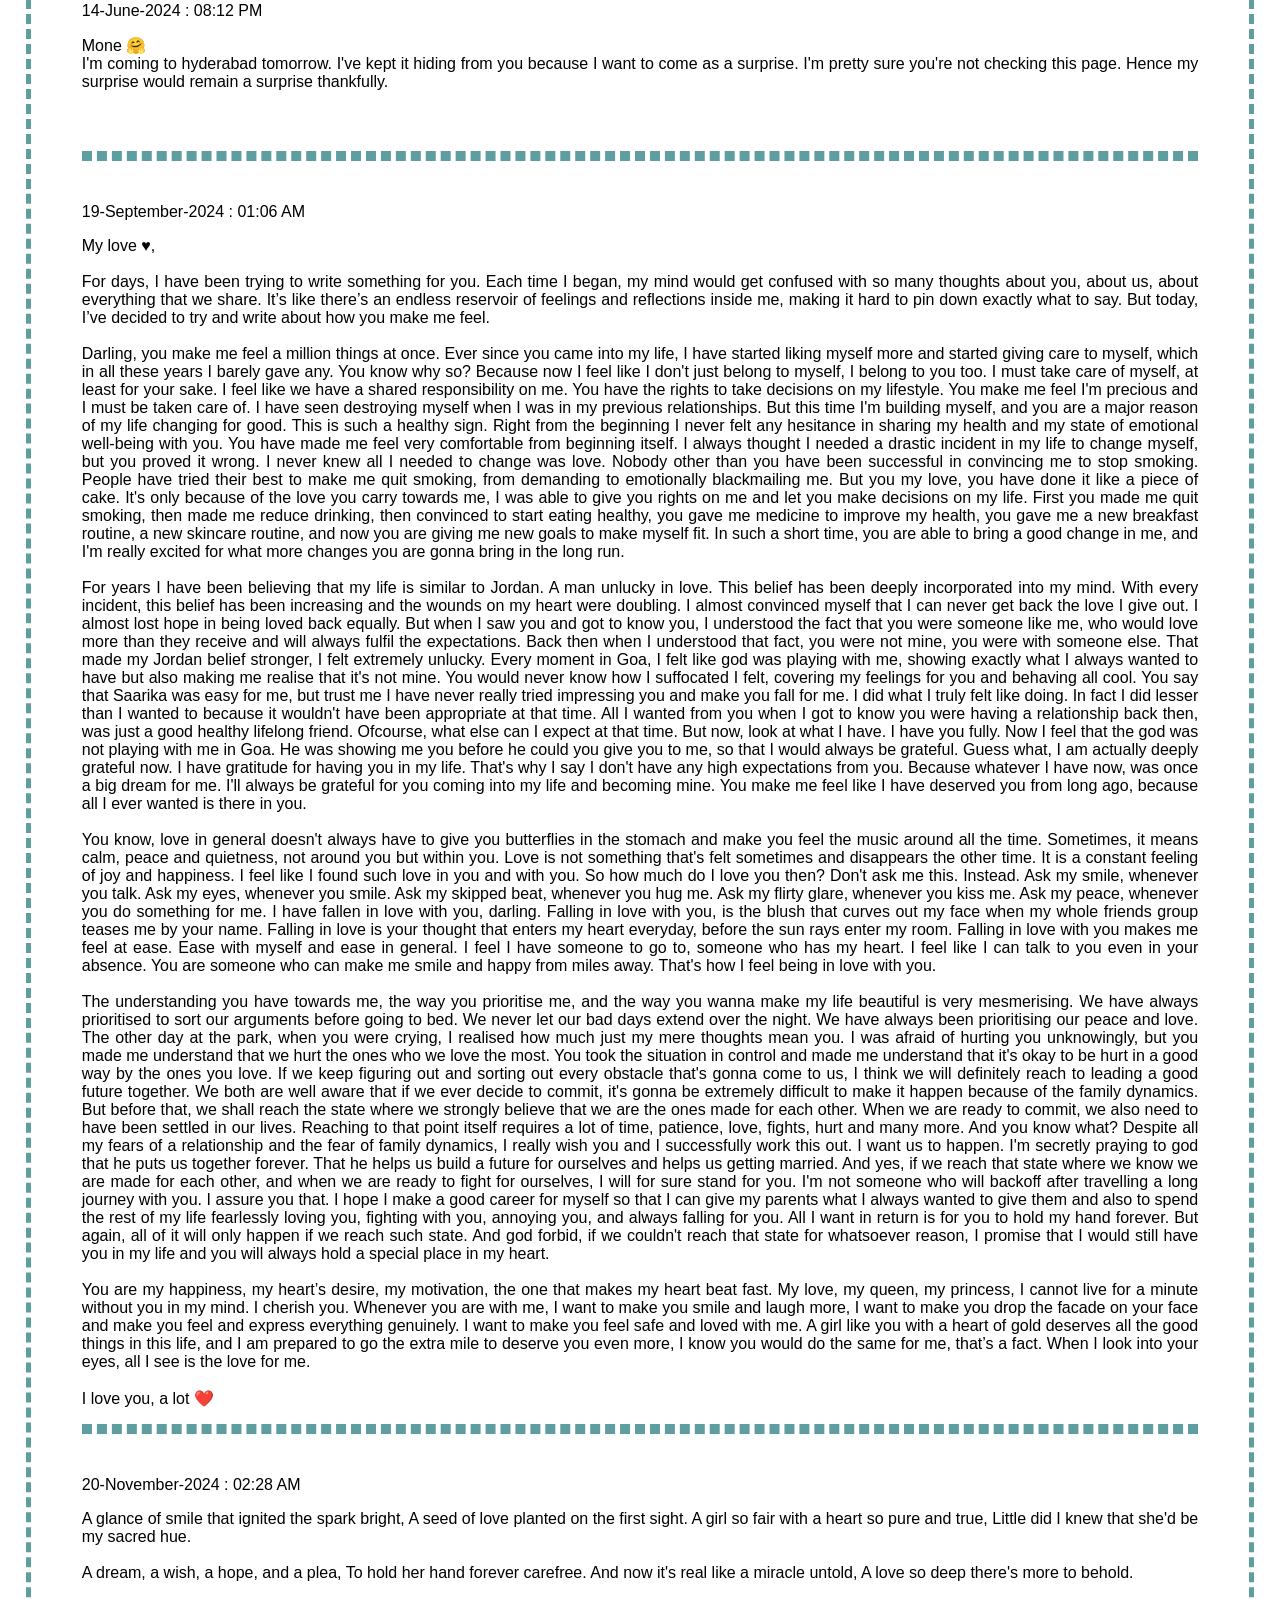
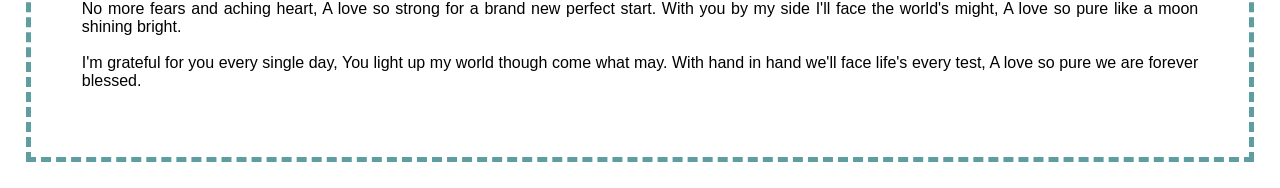
==== commit 3a5ce8f8: "Update darling.html" ====
--- a/darling.html
+++ b/darling.html
@@ -78,17 +78,17 @@
 A seed of love planted on the first sight.
 A girl so fair with a heart so pure and true,
 Little did I knew that she'd be my sacred hue.
-
+<br><br>
 A dream, a wish, a hope, and a plea,
 To hold her hand forever carefree.
 And now it's real like a miracle untold,
 A love so deep there's more to behold.
-
+<br><br>
 No more fears and aching heart,
 A love so strong for a brand new perfect start.
 With you by my side I'll face the world's might,
 A love so pure like a moon shining bright.
-<br>
+<br><br>
 I'm grateful for you every single day,
 You light up my world though come what may.
 With hand in hand we'll face life's every test,
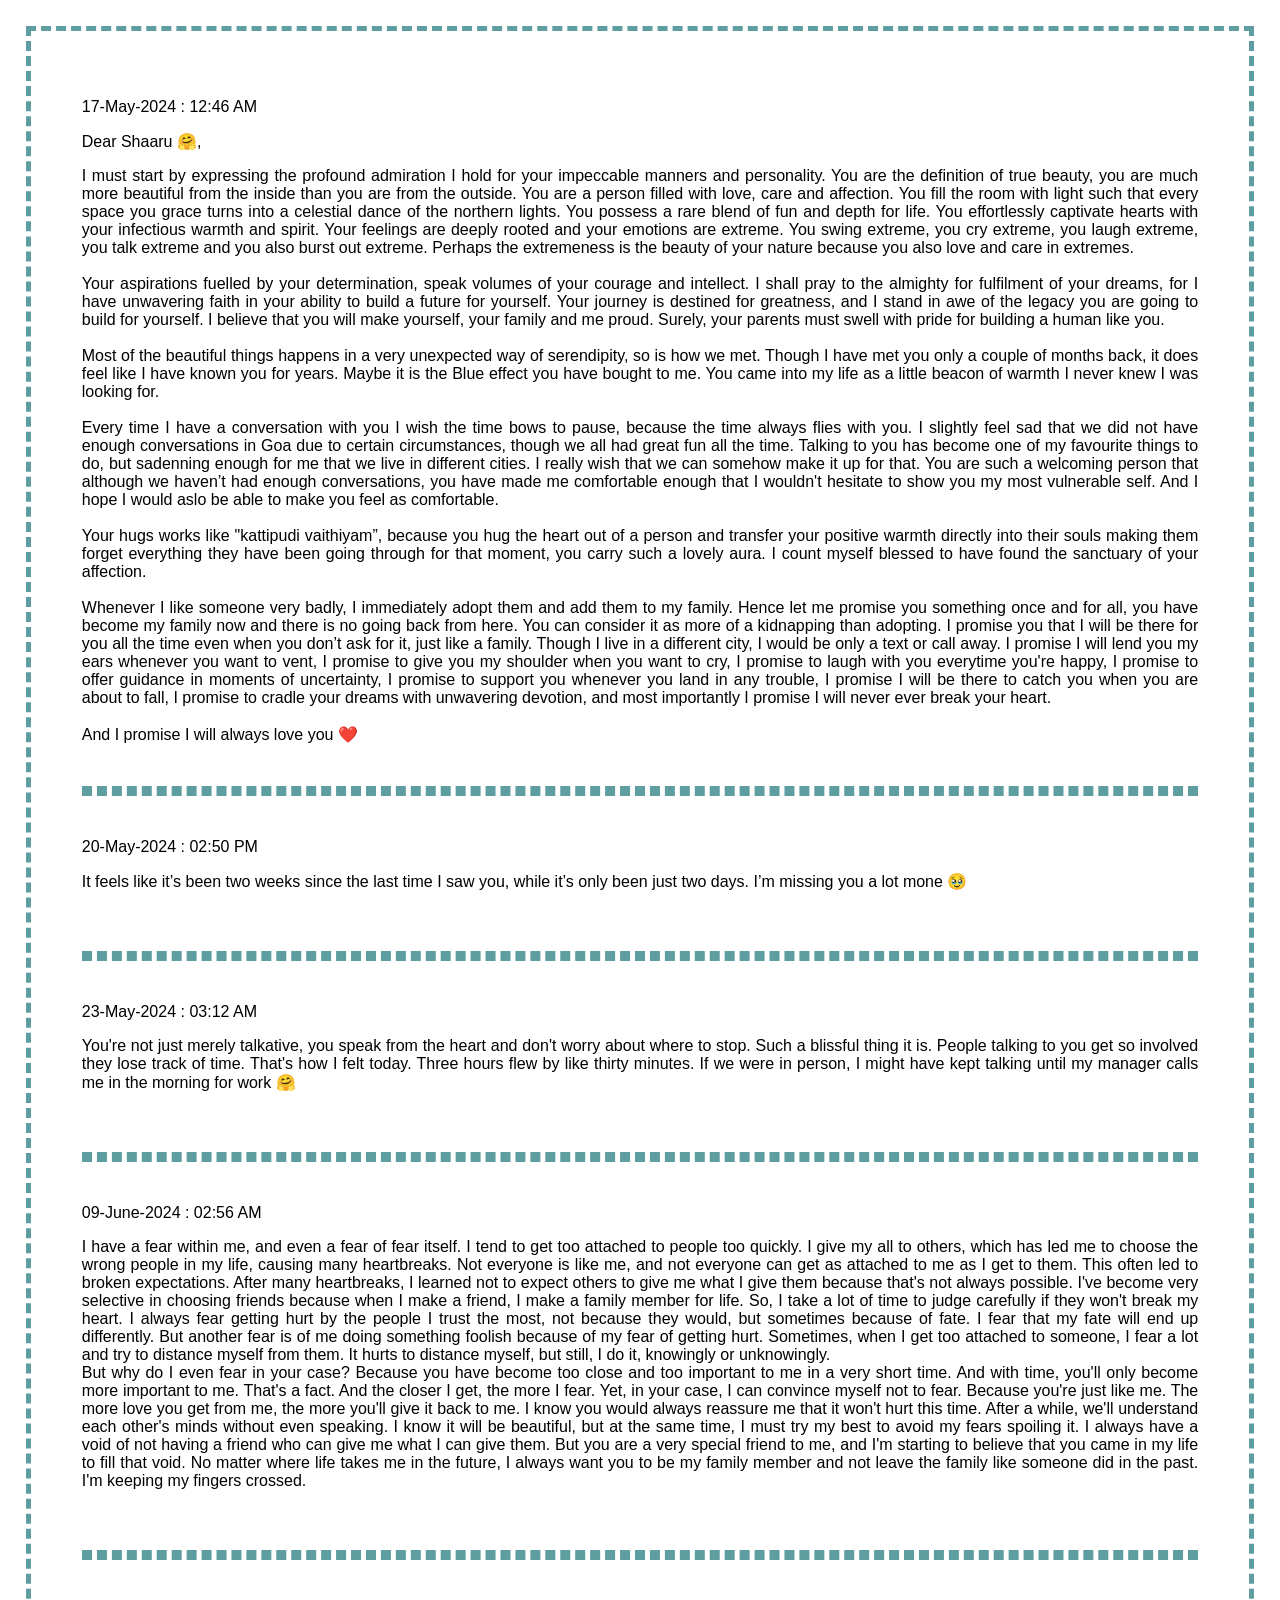
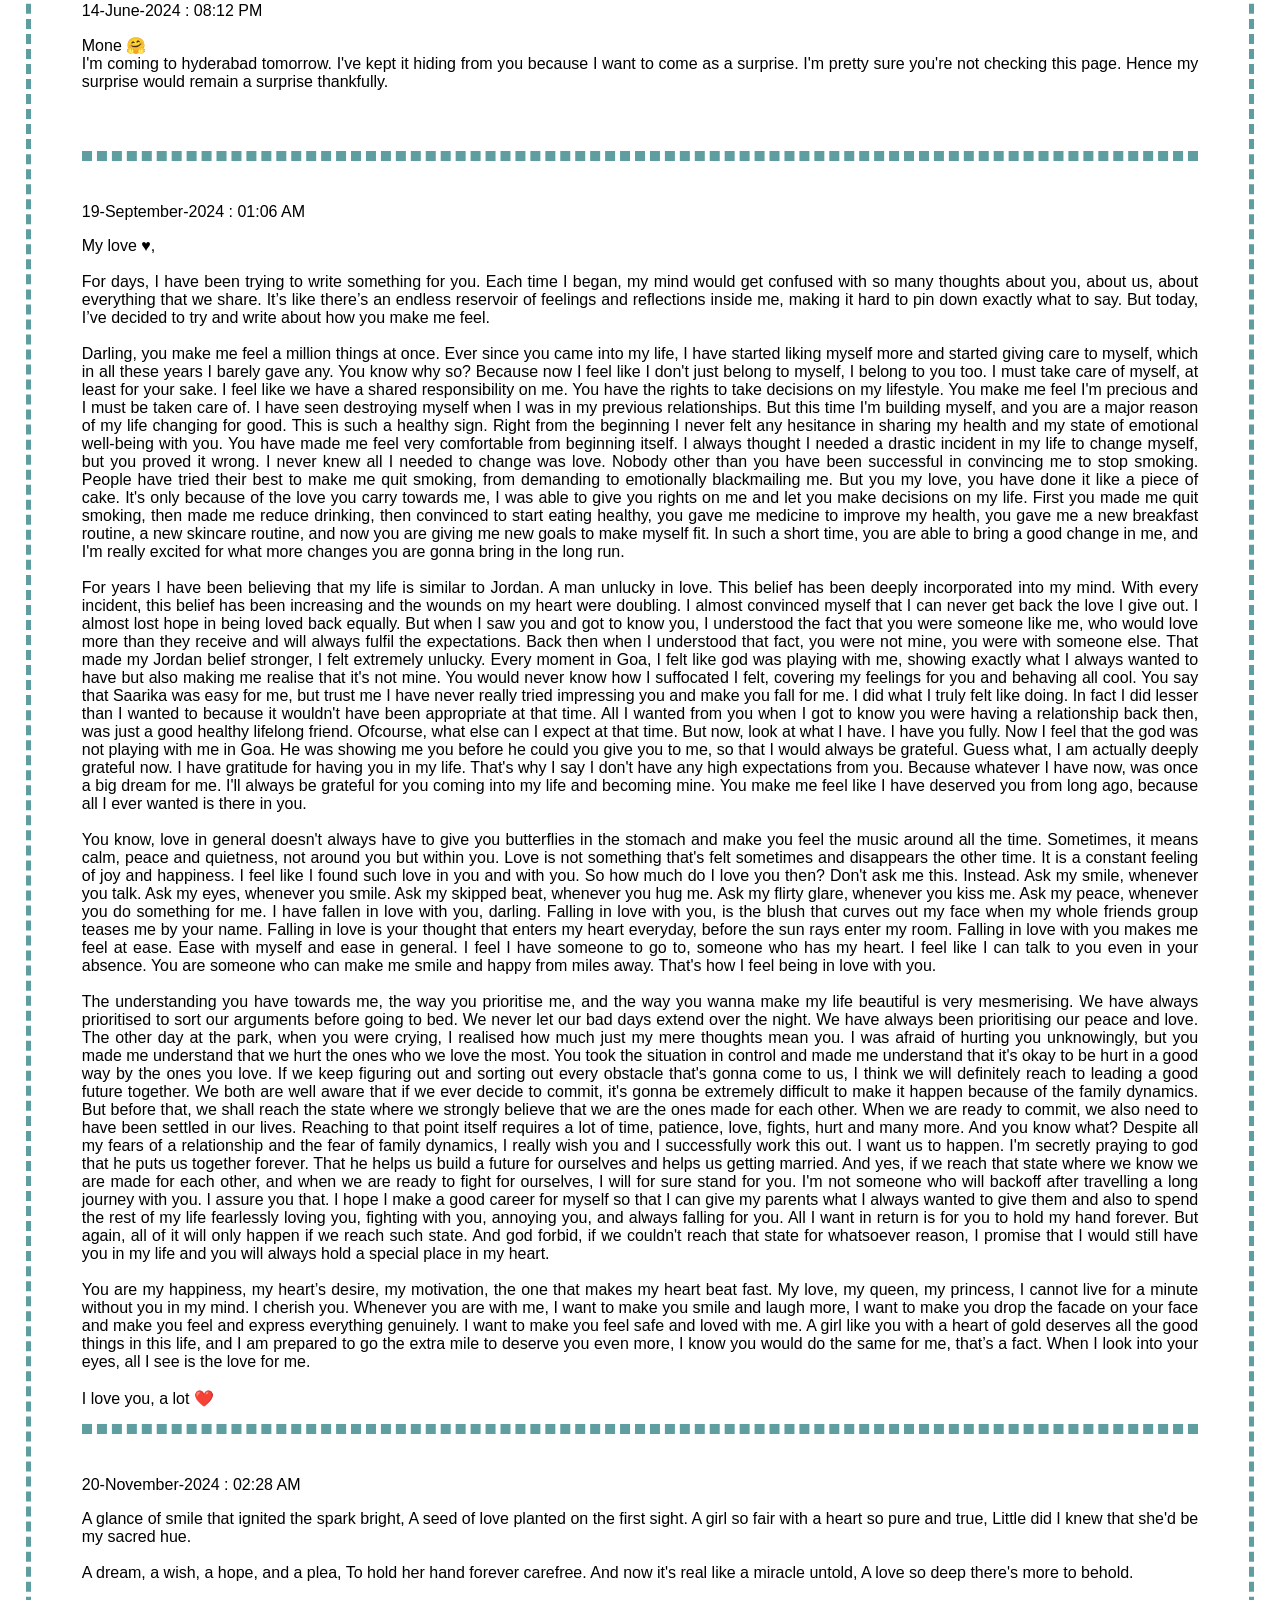
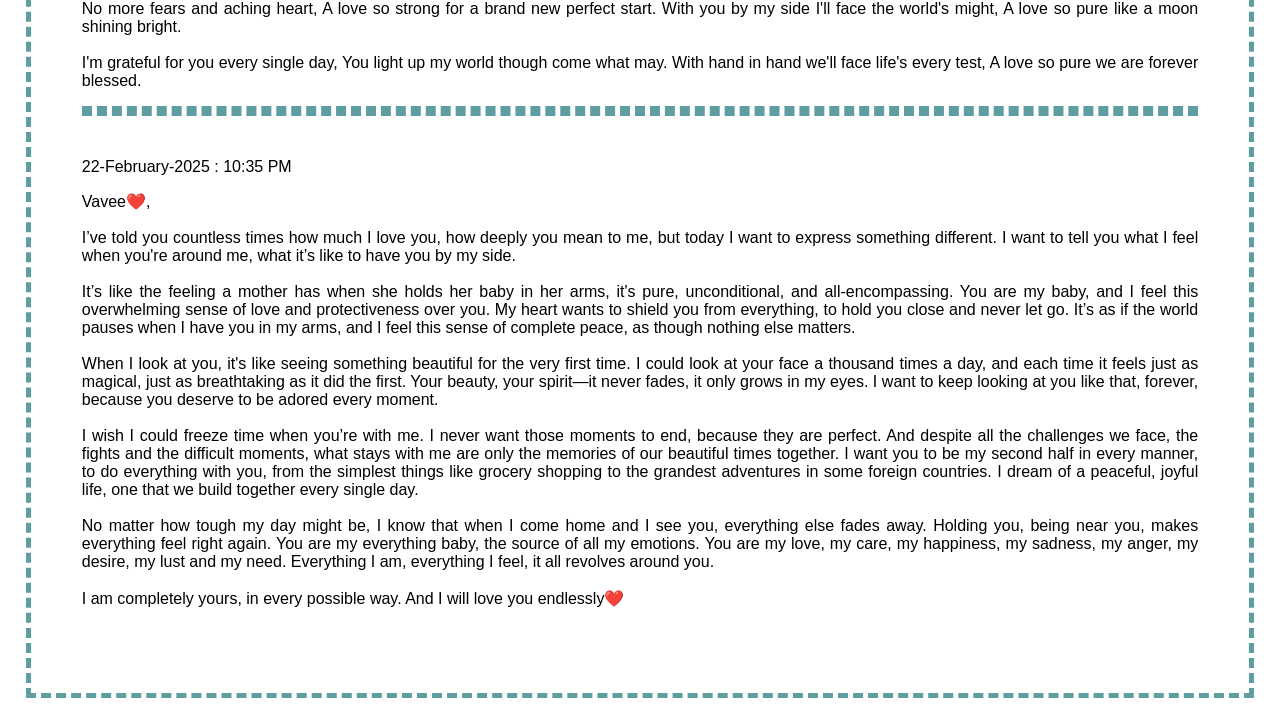
==== commit 96ef0c52: "Update darling.html" ====
--- a/darling.html
+++ b/darling.html
@@ -94,5 +94,21 @@
 With hand in hand we'll face life's every test,
 A love so pure we are forever blessed.
 </p>
+<hr style="border: 5px dashed cadetblue;"/><br>
+<p>22-February-2025 : 10:35 PM</p>
+<p>
+Vavee❤️,<br><br>
+I’ve told you countless times how much I love you, how deeply you mean to me, but today I want to express something different. I want to tell you what I feel when you're around me, what it’s like to have you by my side. 
+<br><br>
+It’s like the feeling a mother has when she holds her baby in her arms, it's pure, unconditional, and all-encompassing. You are my baby, and I feel this overwhelming sense of love and protectiveness over you. My heart wants to shield you from everything, to hold you close and never let go. It’s as if the world pauses when I have you in my arms, and I feel this sense of complete peace, as though nothing else matters.
+<br><br>
+When I look at you, it's like seeing something beautiful for the very first time. I could look at your face a thousand times a day, and each time it feels just as magical, just as breathtaking as it did the first. Your beauty, your spirit—it never fades, it only grows in my eyes. I want to keep looking at you like that, forever, because you deserve to be adored every moment.
+<br><br>
+I wish I could freeze time when you’re with me. I never want those moments to end, because they are perfect. And despite all the challenges we face, the fights and the difficult moments, what stays with me are only the memories of our beautiful times together. I want you to be my second half in every manner, to do everything with you, from the simplest things like grocery shopping to the grandest adventures in some foreign countries. I dream of a peaceful, joyful life, one that we build together every single day.
+<br><br>
+No matter how tough my day might be, I know that when I come home and I see you, everything else fades away. Holding you, being near you, makes everything feel right again. You are my everything baby, the source of all my emotions. You are my love, my care, my happiness, my sadness, my anger, my desire, my lust and my need. Everything I am, everything I feel, it all revolves around you. 
+<br><br>
+I am completely yours, in every possible way. And I will love you endlessly❤️
+<br><br>
 </div>
   </body>
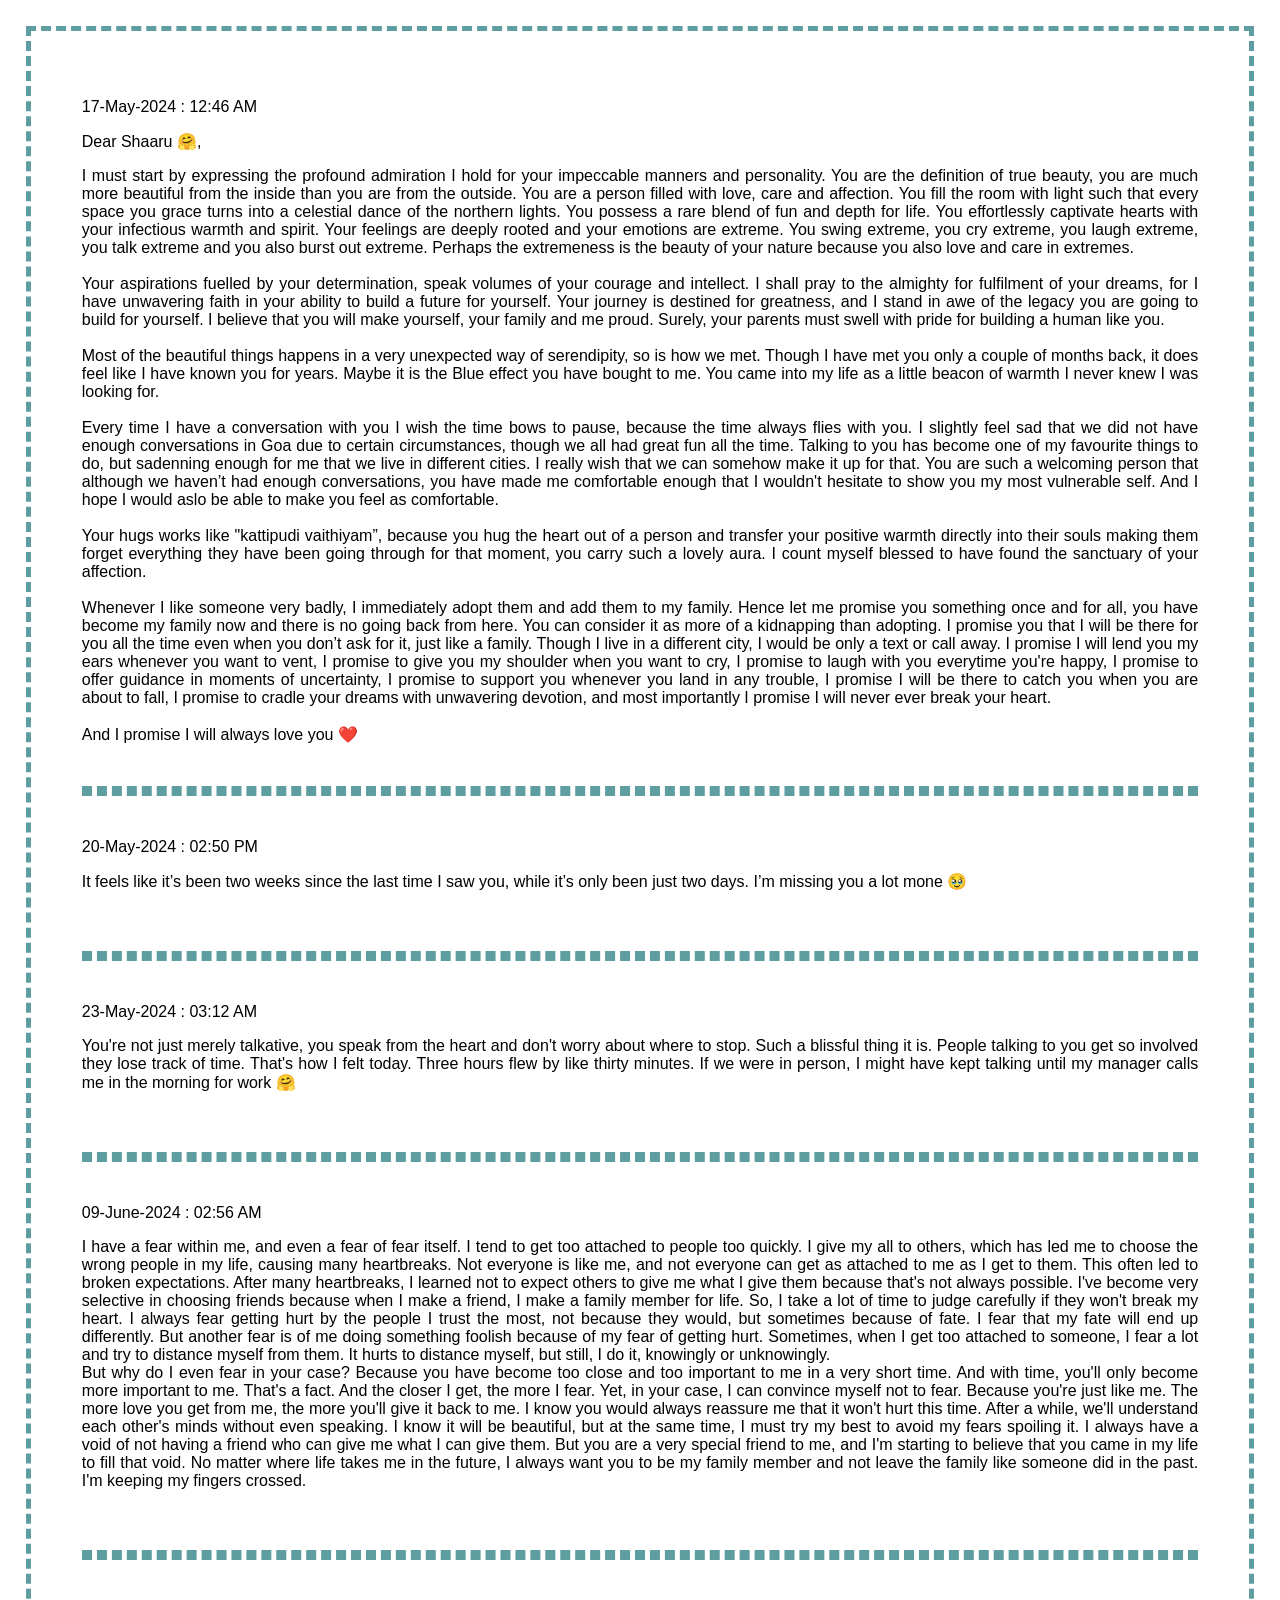
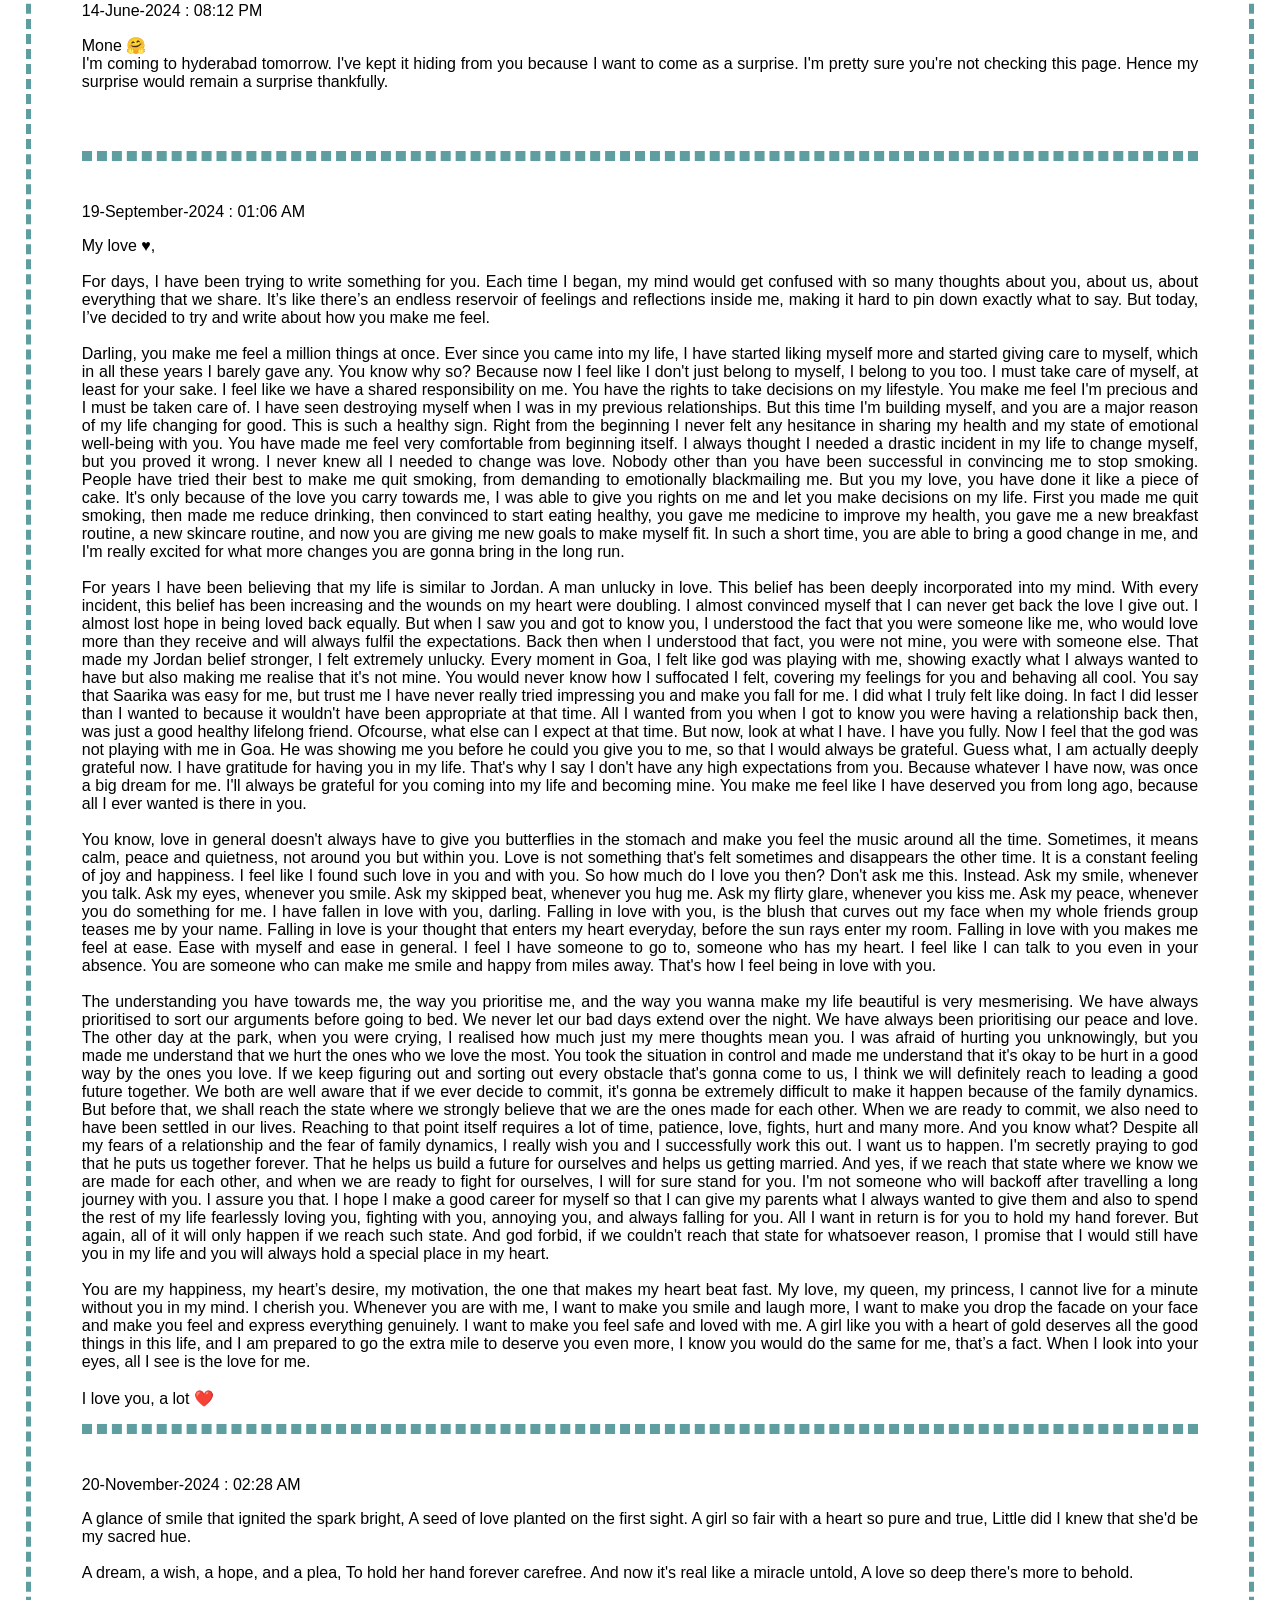
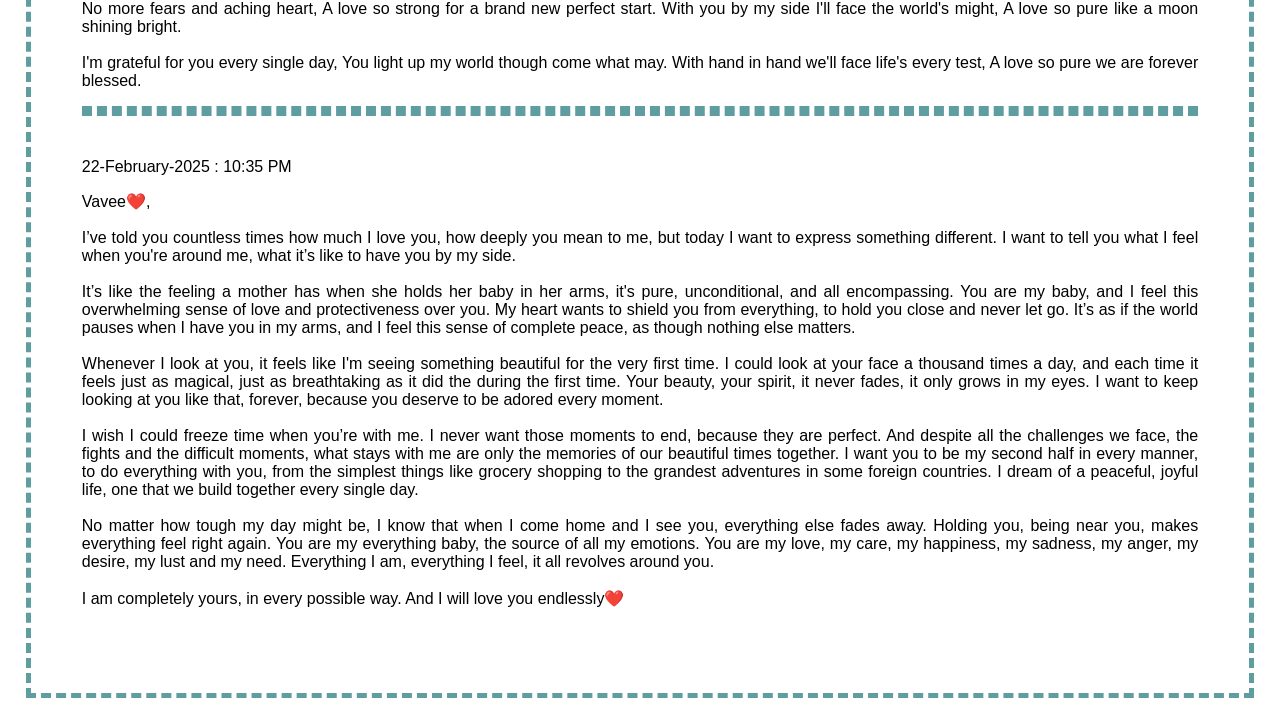
==== commit 971f6dae: "Update darling.html" ====
--- a/darling.html
+++ b/darling.html
@@ -100,9 +100,9 @@
 Vavee❤️,<br><br>
 I’ve told you countless times how much I love you, how deeply you mean to me, but today I want to express something different. I want to tell you what I feel when you're around me, what it’s like to have you by my side. 
 <br><br>
-It’s like the feeling a mother has when she holds her baby in her arms, it's pure, unconditional, and all-encompassing. You are my baby, and I feel this overwhelming sense of love and protectiveness over you. My heart wants to shield you from everything, to hold you close and never let go. It’s as if the world pauses when I have you in my arms, and I feel this sense of complete peace, as though nothing else matters.
+It’s like the feeling a mother has when she holds her baby in her arms, it's pure, unconditional, and all encompassing. You are my baby, and I feel this overwhelming sense of love and protectiveness over you. My heart wants to shield you from everything, to hold you close and never let go. It’s as if the world pauses when I have you in my arms, and I feel this sense of complete peace, as though nothing else matters.
 <br><br>
-When I look at you, it's like seeing something beautiful for the very first time. I could look at your face a thousand times a day, and each time it feels just as magical, just as breathtaking as it did the first. Your beauty, your spirit—it never fades, it only grows in my eyes. I want to keep looking at you like that, forever, because you deserve to be adored every moment.
+Whenever I look at you, it feels like I'm seeing something beautiful for the very first time. I could look at your face a thousand times a day, and each time it feels just as magical, just as breathtaking as it did the during the first time. Your beauty, your spirit, it never fades, it only grows in my eyes. I want to keep looking at you like that, forever, because you deserve to be adored every moment.
 <br><br>
 I wish I could freeze time when you’re with me. I never want those moments to end, because they are perfect. And despite all the challenges we face, the fights and the difficult moments, what stays with me are only the memories of our beautiful times together. I want you to be my second half in every manner, to do everything with you, from the simplest things like grocery shopping to the grandest adventures in some foreign countries. I dream of a peaceful, joyful life, one that we build together every single day.
 <br><br>
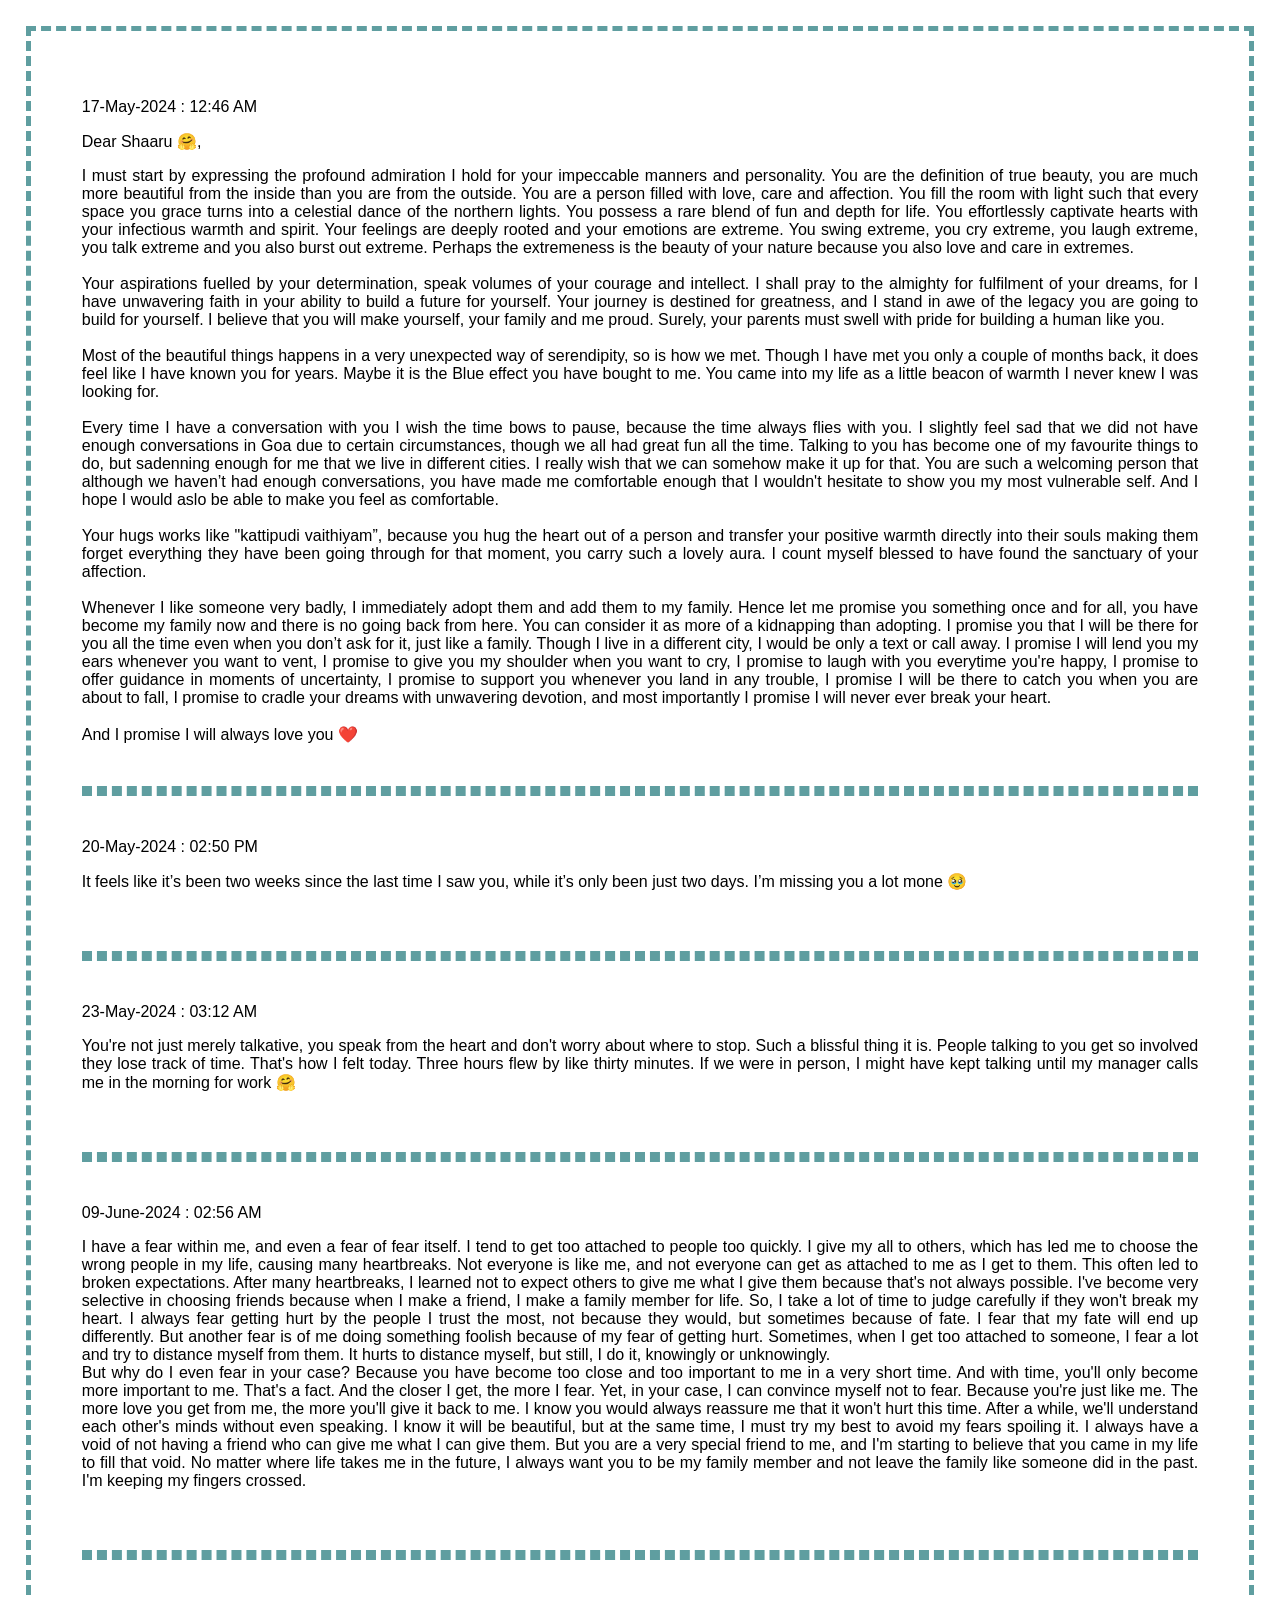
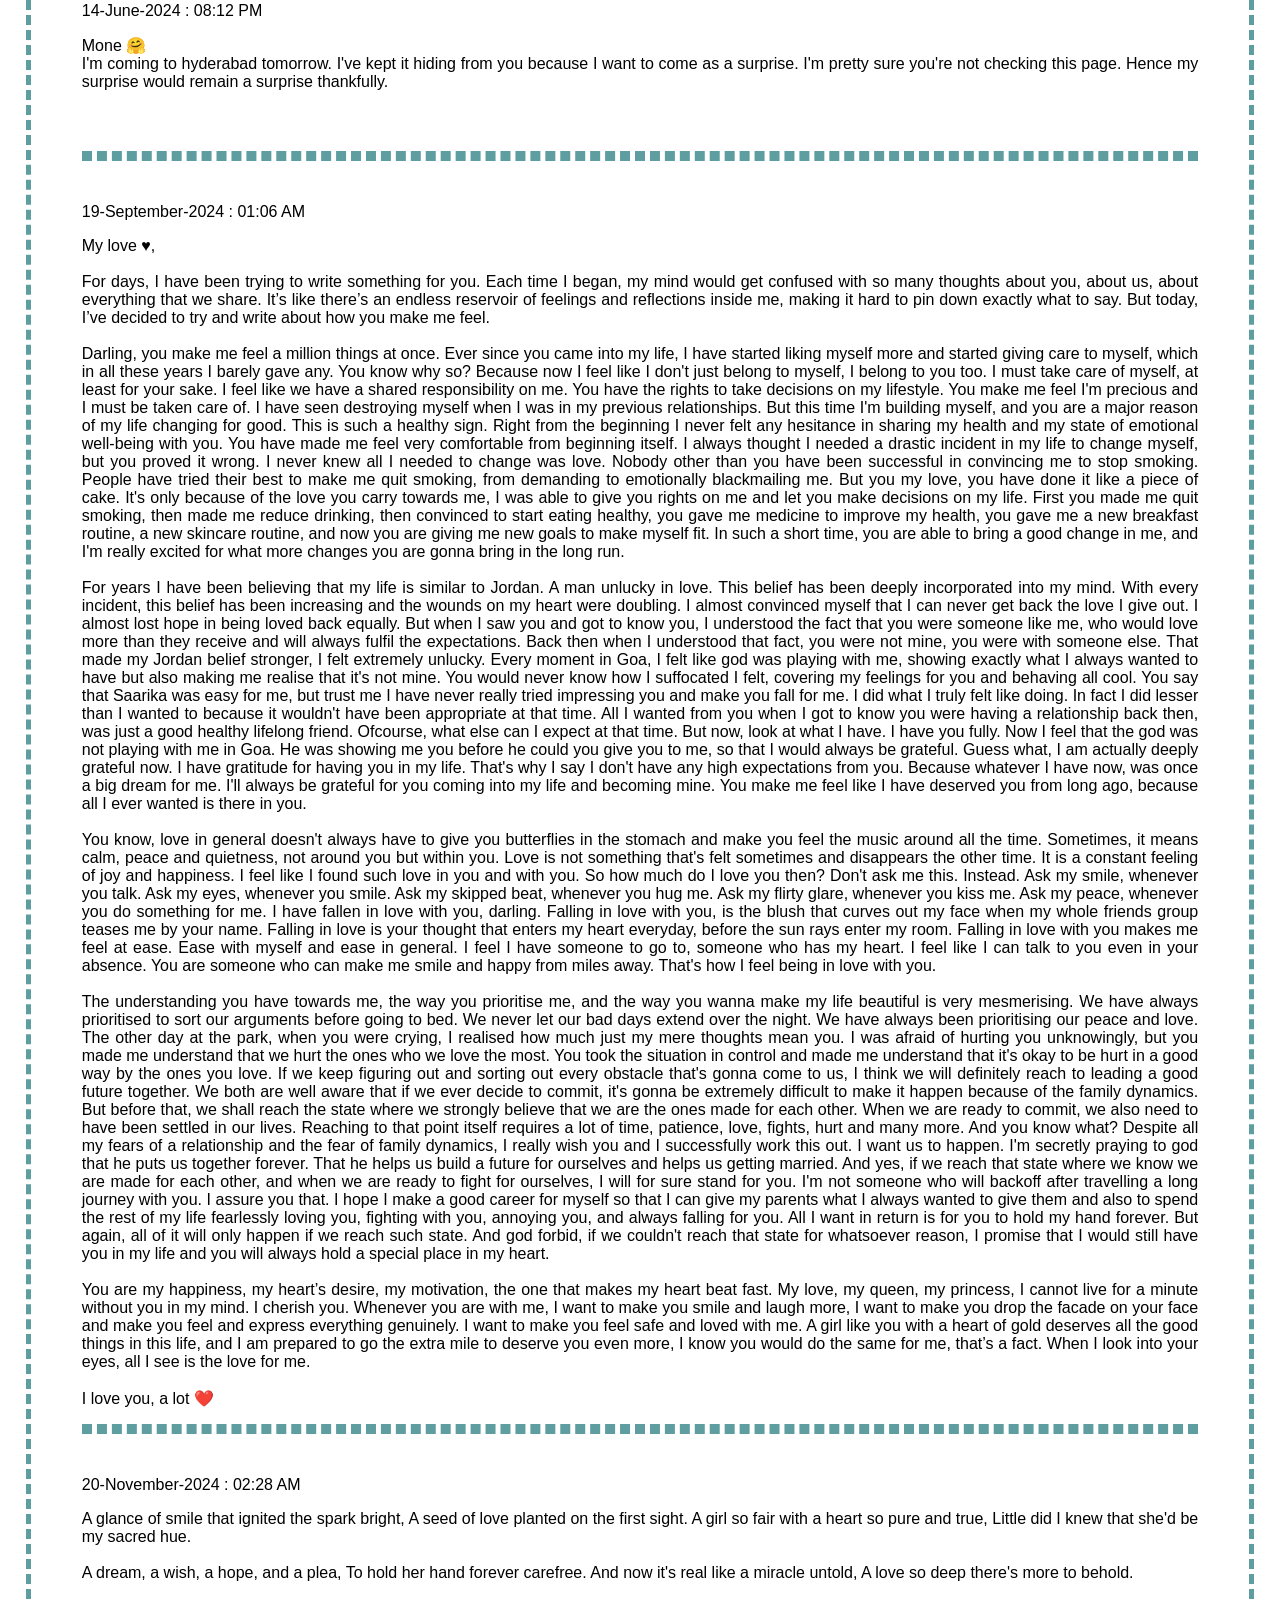
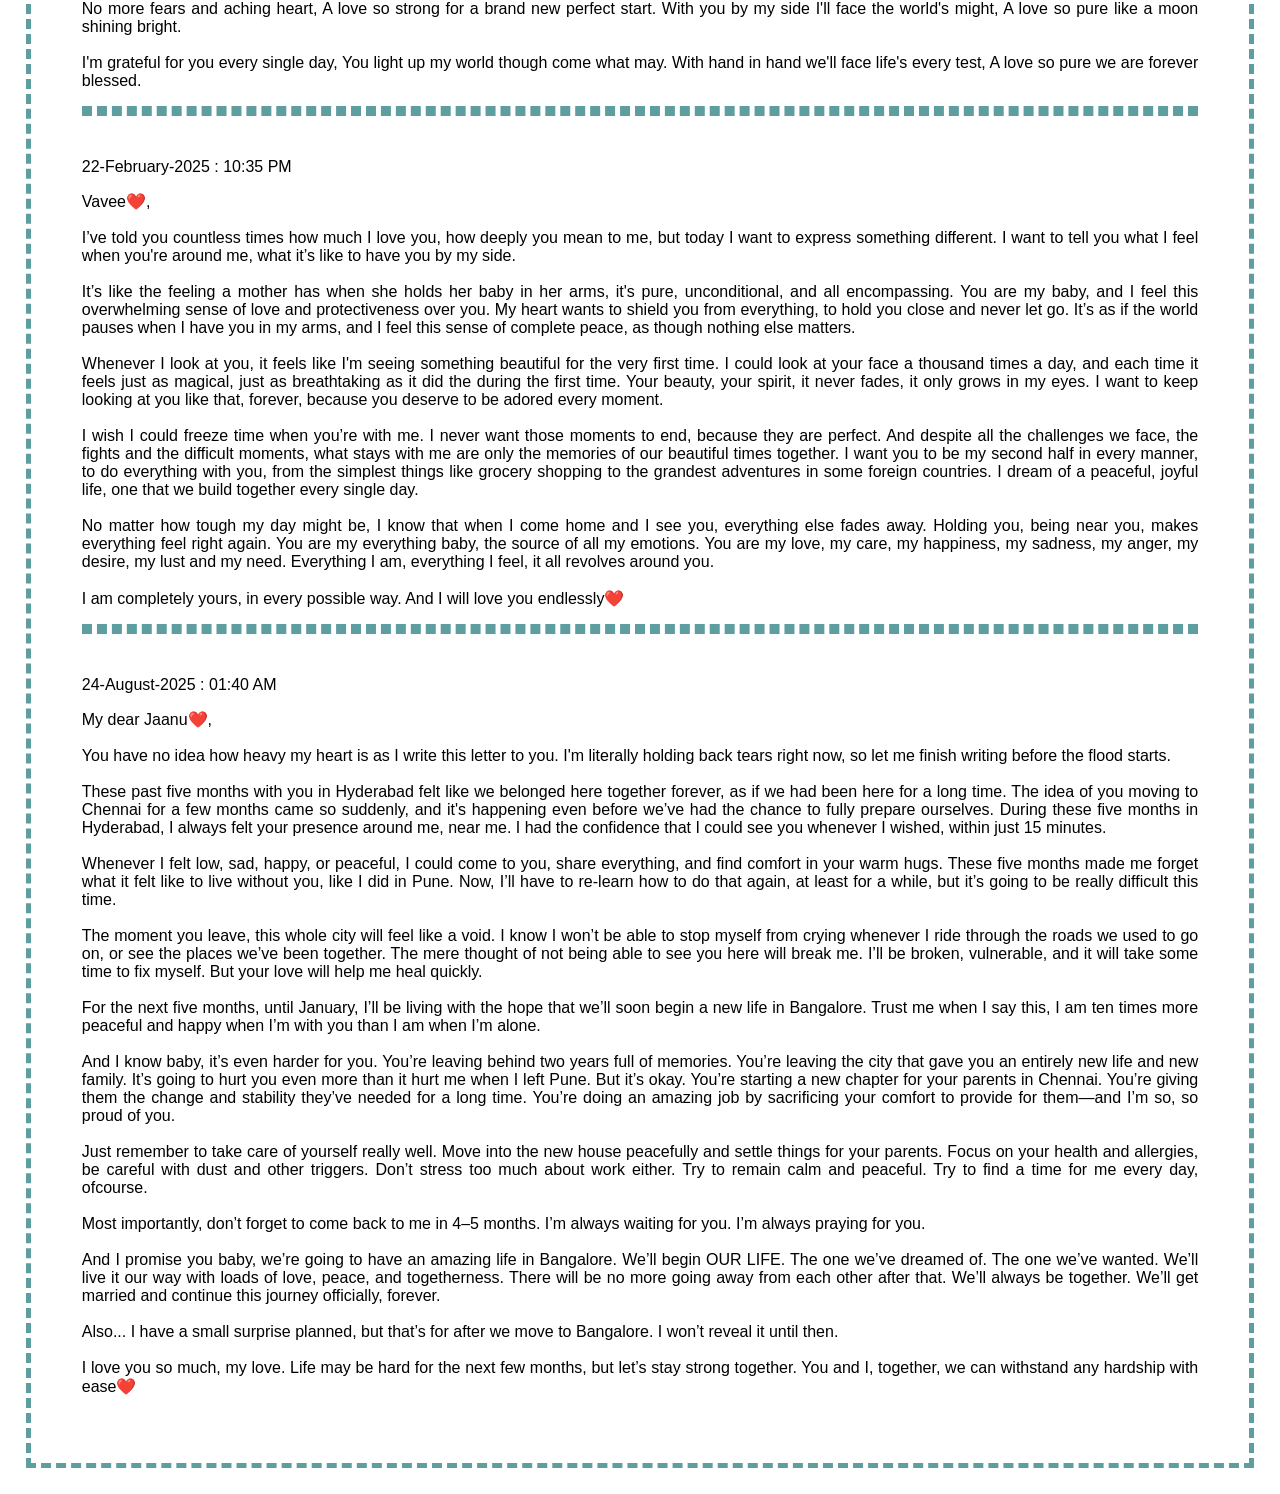
==== commit fbff7aea: "Update darling.html" ====
--- a/darling.html
+++ b/darling.html
@@ -109,6 +109,33 @@
 No matter how tough my day might be, I know that when I come home and I see you, everything else fades away. Holding you, being near you, makes everything feel right again. You are my everything baby, the source of all my emotions. You are my love, my care, my happiness, my sadness, my anger, my desire, my lust and my need. Everything I am, everything I feel, it all revolves around you. 
 <br><br>
 I am completely yours, in every possible way. And I will love you endlessly❤️
+</p>
+<hr style="border: 5px dashed cadetblue;"/><br>
+<p>24-August-2025 : 01:40 AM</p>
+<p>
+My dear Jaanu❤️,
 <br><br>
+You have no idea how heavy my heart is as I write this letter to you. I'm literally holding back tears right now, so let me finish writing before the flood starts.
+<br><br>
+These past five months with you in Hyderabad felt like we belonged here together forever, as if we had been here for a long time. The idea of you moving to Chennai for a few months came so suddenly, and it's happening even before we’ve had the chance to fully prepare ourselves. During these five months in Hyderabad, I always felt your presence around me, near me. I had the confidence that I could see you whenever I wished, within just 15 minutes.
+<br><br>
+Whenever I felt low, sad, happy, or peaceful, I could come to you, share everything, and find comfort in your warm hugs. These five months made me forget what it felt like to live without you, like I did in Pune. Now, I’ll have to re-learn how to do that again, at least for a while, but it’s going to be really difficult this time.
+<br><br>
+The moment you leave, this whole city will feel like a void. I know I won’t be able to stop myself from crying whenever I ride through the roads we used to go on, or see the places we’ve been together. The mere thought of not being able to see you here will break me. I’ll be broken, vulnerable, and it will take some time to fix myself. But your love will help me heal quickly.
+<br><br>
+For the next five months, until January, I’ll be living with the hope that we’ll soon begin a new life in Bangalore. Trust me when I say this, I am ten times more peaceful and happy when I’m with you than I am when I’m alone.
+<br><br>
+And I know baby, it’s even harder for you. You’re leaving behind two years full of memories. You’re leaving the city that gave you an entirely new life and new family. It’s going to hurt you even more than it hurt me when I left Pune. But it’s okay. You’re starting a new chapter for your parents in Chennai. You’re giving them the change and stability they’ve needed for a long time. You’re doing an amazing job by sacrificing your comfort to provide for them—and I’m so, so proud of you.
+<br><br>
+Just remember to take care of yourself really well. Move into the new house peacefully and settle things for your parents. Focus on your health and allergies, be careful with dust and other triggers. Don’t stress too much about work either. Try to remain calm and peaceful. Try to find a time for me every day, ofcourse.
+<br><br>
+Most importantly, don’t forget to come back to me in 4–5 months. I’m always waiting for you. I’m always praying for you.
+<br><br>
+And I promise you baby, we’re going to have an amazing life in Bangalore. We’ll begin OUR LIFE. The one we’ve dreamed of. The one we’ve wanted. We’ll live it our way with loads of love, peace, and togetherness. There will be no more going away from each other after that. We’ll always be together. We’ll get married and continue this journey officially, forever.
+<br><br>
+Also... I have a small surprise planned, but that’s for after we move to Bangalore. I won’t reveal it until then.
+<br><br>
+I love you so much, my love. Life may be hard for the next few months, but let’s stay strong together. You and I, together, we can withstand any hardship with ease❤️
+</p>
 </div>
   </body>
